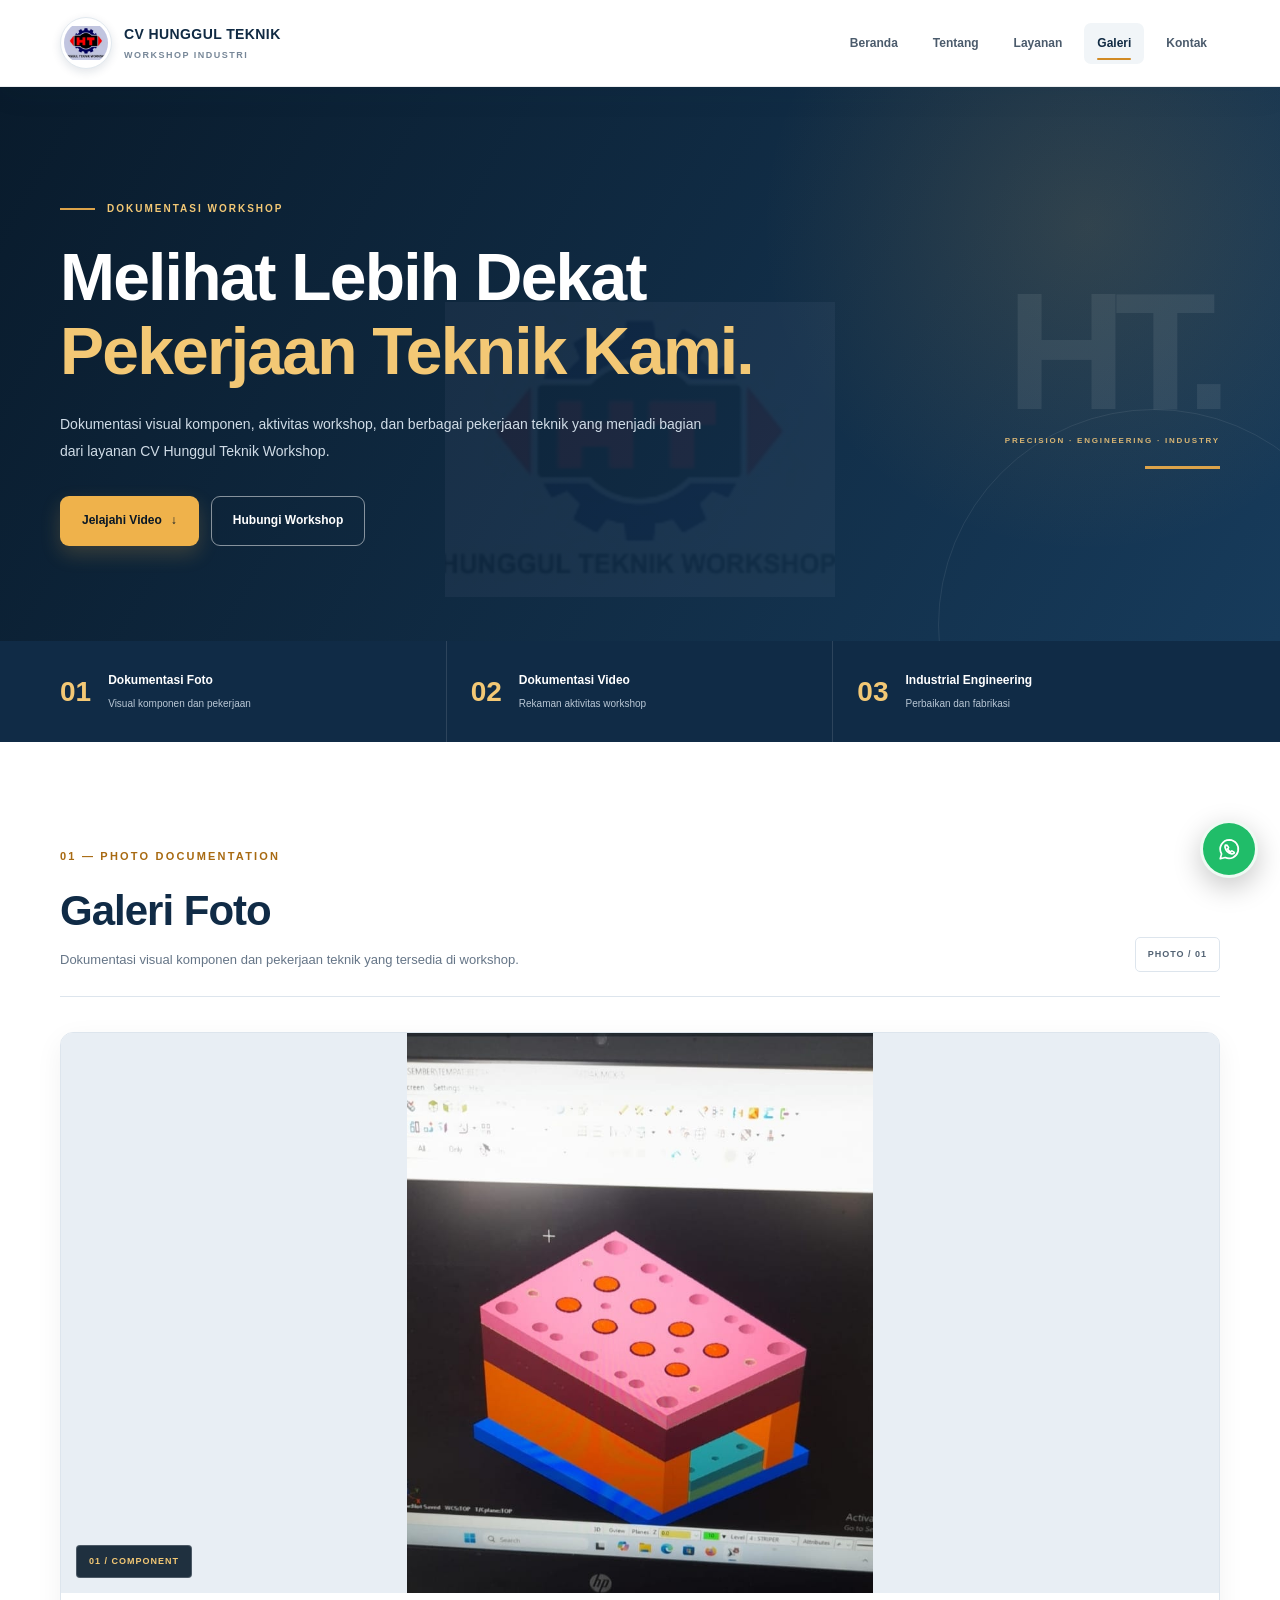
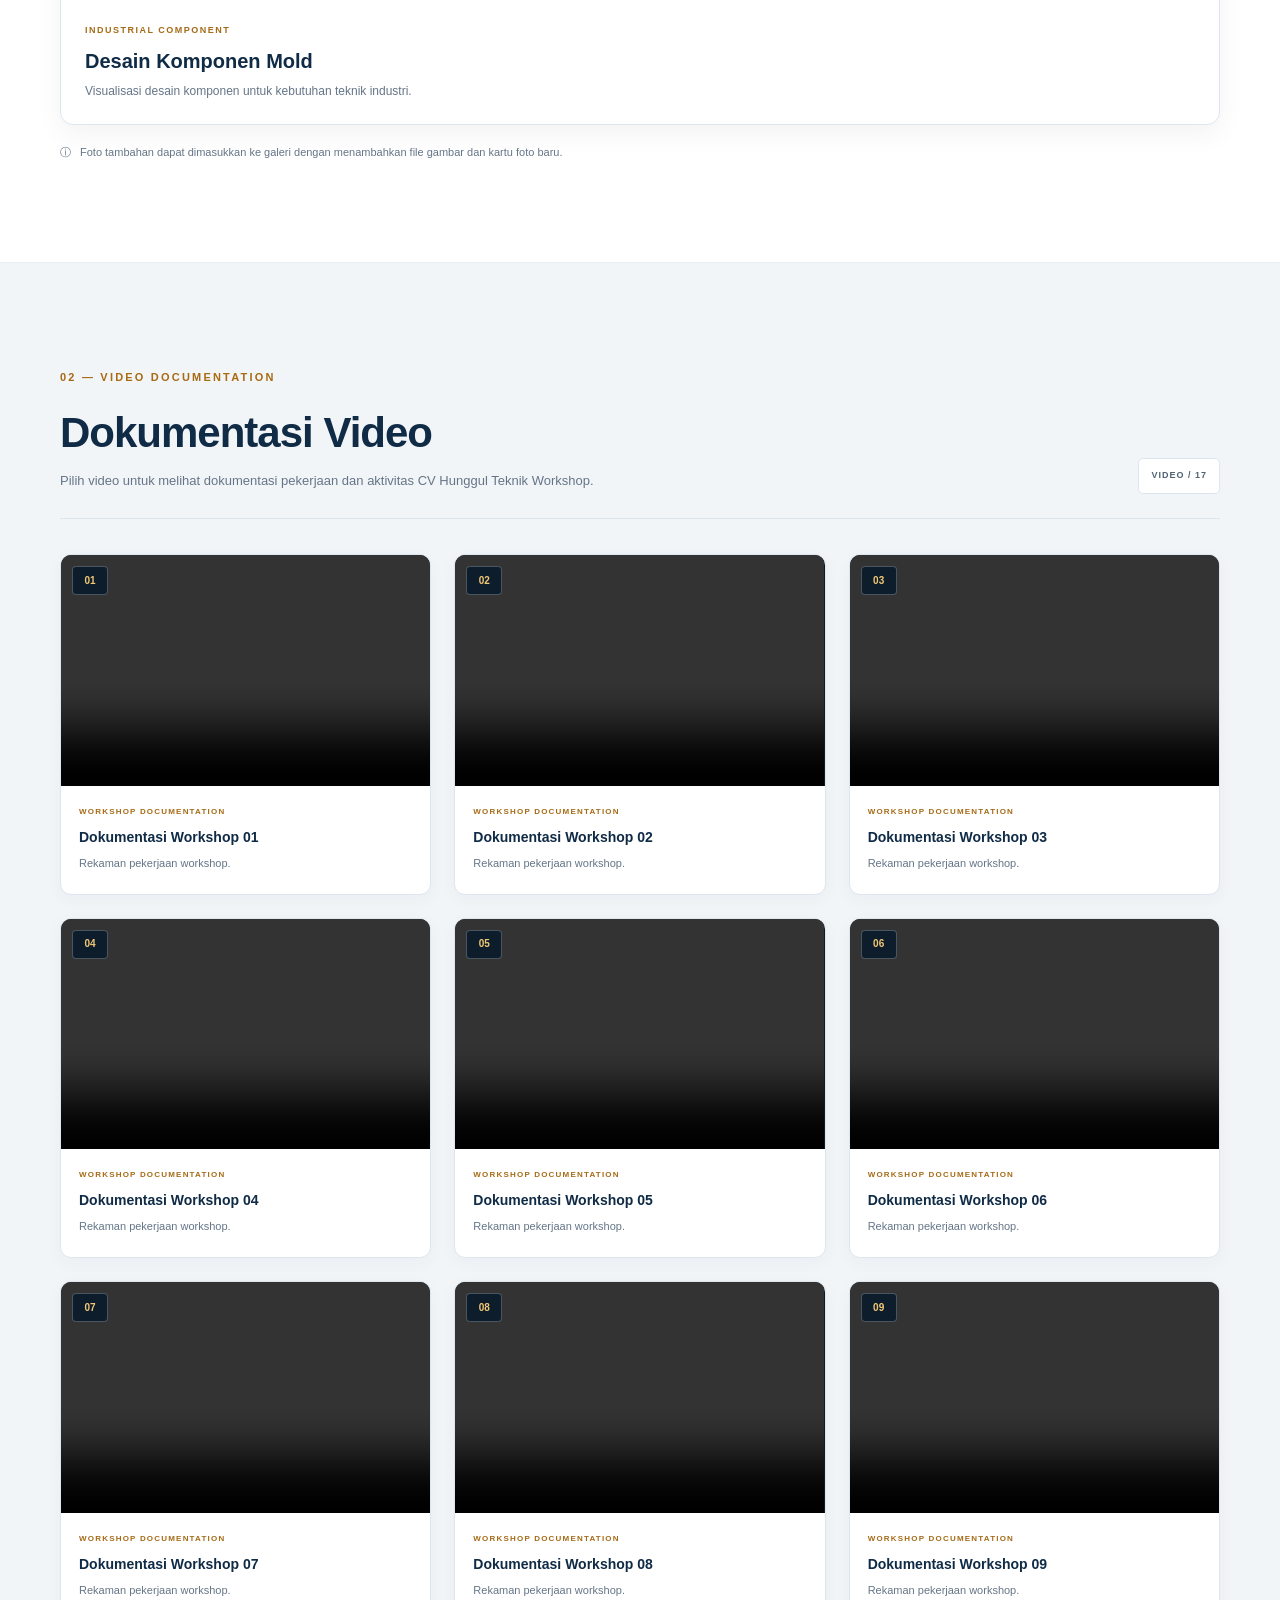
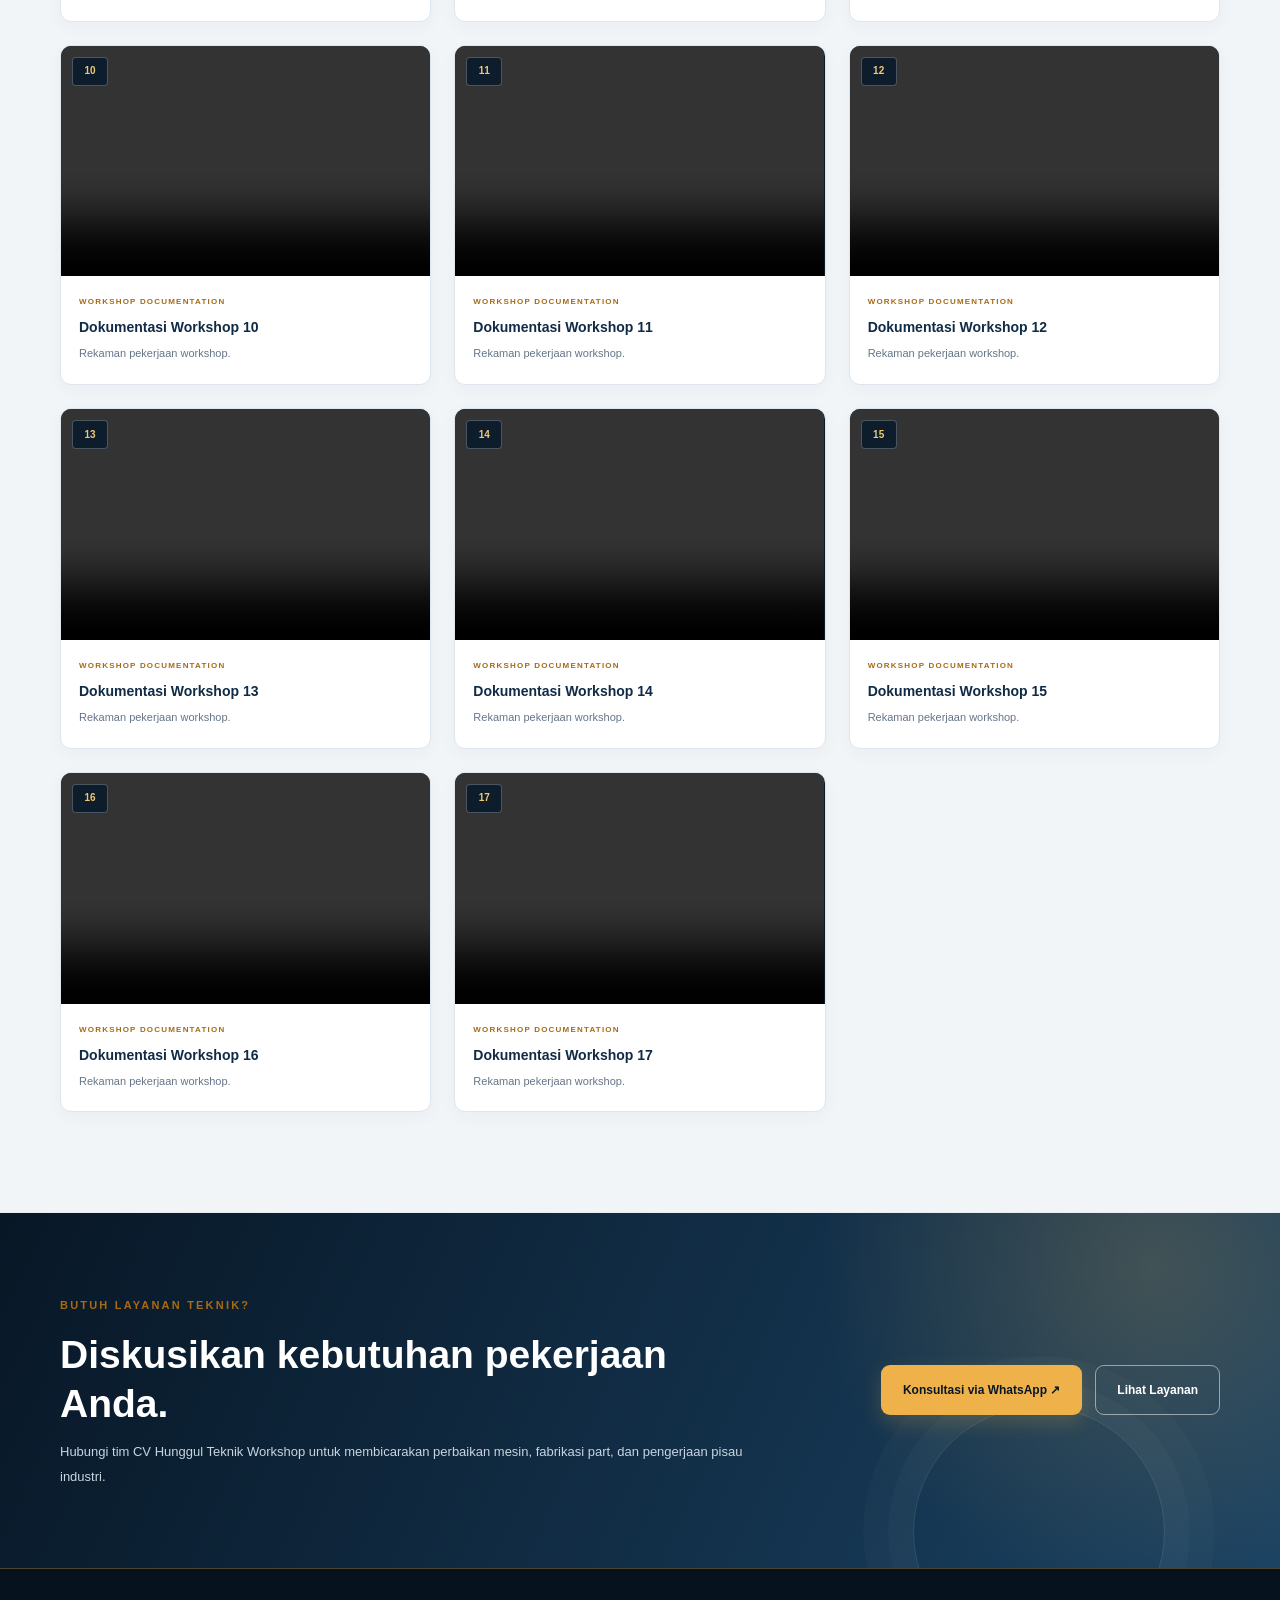
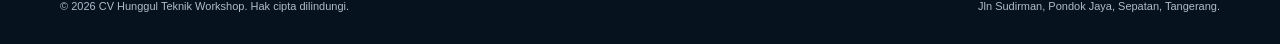
==== galeri.html @ 2465138e "first commit" ====
<!DOCTYPE html>
<html lang="id">
<head>
  <meta charset="UTF-8">
  <meta name="viewport" content="width=device-width, initial-scale=1.0">

  <meta
    name="description"
    content="Galeri foto dan video CV Hunggul Teknik Workshop. Lihat dokumentasi komponen mold, perbaikan mesin injection molding, fabrikasi, dan pekerjaan teknik industri."
  >

  <meta name="theme-color" content="#091B2C">

  <title>Galeri Pekerjaan | CV Hunggul Teknik Workshop</title>

  <link rel="stylesheet" href="style.css">
  <script src="script.js" defer></script>
</head>

<body>

  <!-- ================= HEADER ================= -->
  <header class="site-header">
    <div class="container header-inner">

      <a href="index.html" class="brand" aria-label="CV Hunggul Teknik Workshop - Beranda">
        <img class="brand-mark" src="images/logo-hunggul.png" alt="Logo CV Hunggul Teknik Workshop">

        <span>
          <strong>CV HUNGGUL TEKNIK</strong>
          <small>WORKSHOP INDUSTRI</small>
        </span>
      </a>

      <button
        class="nav-toggle"
        type="button"
        aria-label="Buka menu navigasi"
        aria-expanded="false"
        aria-controls="main-navigation"
      >
        <span class="nav-toggle-lines" aria-hidden="true"><span></span><span></span><span></span></span>
      </button>

      <nav class="nav-menu" id="main-navigation" aria-label="Navigasi utama">
        <a href="index.html">Beranda</a>
        <a href="tentang.html">Tentang</a>
        <a href="layanan.html">Layanan</a>
        <a class="active" href="galeri.html" aria-current="page">Galeri</a>
        <a href="kontak.html">Kontak</a>
      </nav>

    </div>
  </header>


  <main>

    <!-- ================= HERO GALERI ================= -->
    <section class="gallery-hero">
      <div class="container gallery-hero-inner">

        <div class="gallery-hero-content">

          <span class="gallery-eyebrow">
            <span class="gallery-eyebrow-line"></span>
            DOKUMENTASI WORKSHOP
          </span>

          <h1>
            Melihat Lebih Dekat
            <span>Pekerjaan Teknik Kami.</span>
          </h1>

          <p>
            Dokumentasi visual komponen, aktivitas workshop, dan berbagai
            pekerjaan teknik yang menjadi bagian dari layanan
            CV Hunggul Teknik Workshop.
          </p>

          <div class="gallery-hero-actions">
            <a class="btn btn-primary" href="#video">
              Jelajahi Video <span aria-hidden="true">↓</span>
            </a>

            <a class="btn btn-outline" href="kontak.html">
              Hubungi Workshop
            </a>
          </div>

        </div>

        <div class="gallery-hero-side" aria-hidden="true">
          <span class="gallery-side-number">HT.</span>
          <span class="gallery-side-caption">PRECISION · ENGINEERING · INDUSTRY</span>
          <span class="gallery-side-line"></span>
        </div>

      </div>
    </section>


    <!-- ================= INFORMASI GALERI ================= -->
    <section class="gallery-overview">
      <div class="container gallery-overview-inner">

        <div class="gallery-overview-item">
          <span class="gallery-overview-number">01</span>
          <div>
            <strong>Dokumentasi Foto</strong>
            <span>Visual komponen dan pekerjaan</span>
          </div>
        </div>

        <div class="gallery-overview-item">
          <span class="gallery-overview-number">02</span>
          <div>
            <strong>Dokumentasi Video</strong>
            <span>Rekaman aktivitas workshop</span>
          </div>
        </div>

        <div class="gallery-overview-item">
          <span class="gallery-overview-number">03</span>
          <div>
            <strong>Industrial Engineering</strong>
            <span>Perbaikan dan fabrikasi</span>
          </div>
        </div>

      </div>
    </section>


    <!-- ================= GALERI FOTO ================= -->
    <section class="section gallery-section" id="foto">
      <div class="container">

        <div class="gallery-section-heading">

          <div>
            <span class="eyebrow">01 — PHOTO DOCUMENTATION</span>
            <h2>Galeri Foto</h2>
            <p>
              Dokumentasi visual komponen dan pekerjaan teknik
              yang tersedia di workshop.
            </p>
          </div>

          <span class="gallery-section-index">PHOTO / 01</span>

        </div>

        <div class="gallery-photo-grid">

          <figure class="gallery-photo-card gallery-photo-featured">

            <div class="gallery-photo-image">
              <img
                src="images/galeri-01.jpg"
                alt="Visualisasi desain komponen mold industri"
                loading="lazy"
              >

              <span class="gallery-photo-tag">01 / COMPONENT</span>
            </div>

            <figcaption>
              <div>
                <span class="gallery-card-category">INDUSTRIAL COMPONENT</span>
                <h3>Desain Komponen Mold</h3>
                <p>Visualisasi desain komponen untuk kebutuhan teknik industri.</p>
              </div>
            </figcaption>

          </figure>

        </div>

        <p class="gallery-note">
          <span aria-hidden="true">ⓘ</span>
          Foto tambahan dapat dimasukkan ke galeri dengan menambahkan
          file gambar dan kartu foto baru.
        </p>

      </div>
    </section>


    <!-- ================= GALERI VIDEO ================= -->
    <section class="section section-muted gallery-video-section" id="video">
      <div class="container">

        <div class="gallery-section-heading">

          <div>
            <span class="eyebrow">02 — VIDEO DOCUMENTATION</span>
            <h2>Dokumentasi Video</h2>
            <p>
              Pilih video untuk melihat dokumentasi pekerjaan dan
              aktivitas CV Hunggul Teknik Workshop.
            </p>
          </div>

          <span class="gallery-section-index">VIDEO / 17</span>

        </div>


        <!-- VIDEO GRID -->
        <div class="gallery-video-grid">

          <!-- VIDEO 01 -->
          <article class="gallery-video-card">
            <div class="gallery-video-media">
              <video controls preload="metadata" playsinline>
                <source src="videos/video-01.mp4" type="video/mp4">
                Browser kamu tidak mendukung pemutaran video.
              </video>
              <span class="gallery-video-number">01</span>
            </div>
            <div class="gallery-video-info">
              <span class="gallery-video-category">WORKSHOP DOCUMENTATION</span>
              <h3>Dokumentasi Workshop 01</h3>
              <p>Rekaman pekerjaan workshop.</p>
            </div>
          </article>


          <!-- VIDEO 02 -->
          <article class="gallery-video-card">
            <div class="gallery-video-media">
              <video controls preload="metadata" playsinline>
                <source src="videos/WhatsApp Video 2026-11-02 at 13.14.14 (2).mp4" type="video/mp4">
                Browser kamu tidak mendukung pemutaran video.
              </video>
              <span class="gallery-video-number">02</span>
            </div>
            <div class="gallery-video-info">
              <span class="gallery-video-category">WORKSHOP DOCUMENTATION</span>
              <h3>Dokumentasi Workshop 02</h3>
              <p>Rekaman pekerjaan workshop.</p>
            </div>
          </article>


          <!-- VIDEO 03 -->
          <article class="gallery-video-card">
            <div class="gallery-video-media">
              <video controls preload="metadata" playsinline>
                <source src="videos/WhatsApp Video 2026-11-02 at 13.14.14.mp4" type="video/mp4">
                Browser kamu tidak mendukung pemutaran video.
              </video>
              <span class="gallery-video-number">03</span>
            </div>
            <div class="gallery-video-info">
              <span class="gallery-video-category">WORKSHOP DOCUMENTATION</span>
              <h3>Dokumentasi Workshop 03</h3>
              <p>Rekaman pekerjaan workshop.</p>
            </div>
          </article>


          <!-- VIDEO 04 -->
          <article class="gallery-video-card">
            <div class="gallery-video-media">
              <video controls preload="metadata" playsinline>
                <source src="videos/WhatsApp Video 2026-11-02 at 13.14.15 (1).mp4" type="video/mp4">
                Browser kamu tidak mendukung pemutaran video.
              </video>
              <span class="gallery-video-number">04</span>
            </div>
            <div class="gallery-video-info">
              <span class="gallery-video-category">WORKSHOP DOCUMENTATION</span>
              <h3>Dokumentasi Workshop 04</h3>
              <p>Rekaman pekerjaan workshop.</p>
            </div>
          </article>


          <!-- VIDEO 05 -->
          <article class="gallery-video-card">
            <div class="gallery-video-media">
              <video controls preload="metadata" playsinline>
                <source src="videos/WhatsApp Video 2026-11-02 at 13.14.15.mp4" type="video/mp4">
                Browser kamu tidak mendukung pemutaran video.
              </video>
              <span class="gallery-video-number">05</span>
            </div>
            <div class="gallery-video-info">
              <span class="gallery-video-category">WORKSHOP DOCUMENTATION</span>
              <h3>Dokumentasi Workshop 05</h3>
              <p>Rekaman pekerjaan workshop.</p>
            </div>
          </article>


          <!-- VIDEO 06 -->
          <article class="gallery-video-card">
            <div class="gallery-video-media">
              <video controls preload="metadata" playsinline>
                <source src="videos/WhatsApp Video 2026-11-02 at 13.14.16 (1).mp4" type="video/mp4">
                Browser kamu tidak mendukung pemutaran video.
              </video>
              <span class="gallery-video-number">06</span>
            </div>
            <div class="gallery-video-info">
              <span class="gallery-video-category">WORKSHOP DOCUMENTATION</span>
              <h3>Dokumentasi Workshop 06</h3>
              <p>Rekaman pekerjaan workshop.</p>
            </div>
          </article>


          <!-- VIDEO 07 -->
          <article class="gallery-video-card">
            <div class="gallery-video-media">
              <video controls preload="metadata" playsinline>
                <source src="videos/WhatsApp Video 2026-11-02 at 13.14.16 (2).mp4" type="video/mp4">
                Browser kamu tidak mendukung pemutaran video.
              </video>
              <span class="gallery-video-number">07</span>
            </div>
            <div class="gallery-video-info">
              <span class="gallery-video-category">WORKSHOP DOCUMENTATION</span>
              <h3>Dokumentasi Workshop 07</h3>
              <p>Rekaman pekerjaan workshop.</p>
            </div>
          </article>


          <!-- VIDEO 08 -->
          <article class="gallery-video-card">
            <div class="gallery-video-media">
              <video controls preload="metadata" playsinline>
                <source src="videos/WhatsApp Video 2026-11-02 at 13.14.16 (3).mp4" type="video/mp4">
                Browser kamu tidak mendukung pemutaran video.
              </video>
              <span class="gallery-video-number">08</span>
            </div>
            <div class="gallery-video-info">
              <span class="gallery-video-category">WORKSHOP DOCUMENTATION</span>
              <h3>Dokumentasi Workshop 08</h3>
              <p>Rekaman pekerjaan workshop.</p>
            </div>
          </article>


          <!-- VIDEO 09 -->
          <article class="gallery-video-card">
            <div class="gallery-video-media">
              <video controls preload="metadata" playsinline>
                <source src="videos/WhatsApp Video 2026-11-02 at 13.14.16 (4).mp4" type="video/mp4">
                Browser kamu tidak mendukung pemutaran video.
              </video>
              <span class="gallery-video-number">09</span>
            </div>
            <div class="gallery-video-info">
              <span class="gallery-video-category">WORKSHOP DOCUMENTATION</span>
              <h3>Dokumentasi Workshop 09</h3>
              <p>Rekaman pekerjaan workshop.</p>
            </div>
          </article>


          <!-- VIDEO 10 -->
          <article class="gallery-video-card">
            <div class="gallery-video-media">
              <video controls preload="metadata" playsinline>
                <source src="videos/WhatsApp Video 2026-11-02 at 13.14.16.mp4" type="video/mp4">
                Browser kamu tidak mendukung pemutaran video.
              </video>
              <span class="gallery-video-number">10</span>
            </div>
            <div class="gallery-video-info">
              <span class="gallery-video-category">WORKSHOP DOCUMENTATION</span>
              <h3>Dokumentasi Workshop 10</h3>
              <p>Rekaman pekerjaan workshop.</p>
            </div>
          </article>


          <!-- VIDEO 11 -->
          <article class="gallery-video-card">
            <div class="gallery-video-media">
              <video controls preload="metadata" playsinline>
                <source src="videos/WhatsApp Video 2026-11-02 at 13.14.28 (1).mp4" type="video/mp4">
                Browser kamu tidak mendukung pemutaran video.
              </video>
              <span class="gallery-video-number">11</span>
            </div>
            <div class="gallery-video-info">
              <span class="gallery-video-category">WORKSHOP DOCUMENTATION</span>
              <h3>Dokumentasi Workshop 11</h3>
              <p>Rekaman pekerjaan workshop.</p>
            </div>
          </article>


          <!-- VIDEO 12 -->
          <article class="gallery-video-card">
            <div class="gallery-video-media">
              <video controls preload="metadata" playsinline>
                <source src="videos/WhatsApp Video 2026-11-02 at 13.14.28 (2).mp4" type="video/mp4">
                Browser kamu tidak mendukung pemutaran video.
              </video>
              <span class="gallery-video-number">12</span>
            </div>
            <div class="gallery-video-info">
              <span class="gallery-video-category">WORKSHOP DOCUMENTATION</span>
              <h3>Dokumentasi Workshop 12</h3>
              <p>Rekaman pekerjaan workshop.</p>
            </div>
          </article>


          <!-- VIDEO 13 -->
          <article class="gallery-video-card">
            <div class="gallery-video-media">
              <video controls preload="metadata" playsinline>
                <source src="videos/WhatsApp Video 2026-11-02 at 13.14.28 (3).mp4" type="video/mp4">
                Browser kamu tidak mendukung pemutaran video.
              </video>
              <span class="gallery-video-number">13</span>
            </div>
            <div class="gallery-video-info">
              <span class="gallery-video-category">WORKSHOP DOCUMENTATION</span>
              <h3>Dokumentasi Workshop 13</h3>
              <p>Rekaman pekerjaan workshop.</p>
            </div>
          </article>


          <!-- VIDEO 14 -->
          <article class="gallery-video-card">
            <div class="gallery-video-media">
              <video controls preload="metadata" playsinline>
                <source src="videos/WhatsApp Video 2026-11-02 at 13.14.28 (4).mp4" type="video/mp4">
                Browser kamu tidak mendukung pemutaran video.
              </video>
              <span class="gallery-video-number">14</span>
            </div>
            <div class="gallery-video-info">
              <span class="gallery-video-category">WORKSHOP DOCUMENTATION</span>
              <h3>Dokumentasi Workshop 14</h3>
              <p>Rekaman pekerjaan workshop.</p>
            </div>
          </article>


          <!-- VIDEO 15 -->
          <article class="gallery-video-card">
            <div class="gallery-video-media">
              <video controls preload="metadata" playsinline>
                <source src="videos/WhatsApp Video 2026-11-02 at 13.14.28 (5).mp4" type="video/mp4">
                Browser kamu tidak mendukung pemutaran video.
              </video>
              <span class="gallery-video-number">15</span>
            </div>
            <div class="gallery-video-info">
              <span class="gallery-video-category">WORKSHOP DOCUMENTATION</span>
              <h3>Dokumentasi Workshop 15</h3>
              <p>Rekaman pekerjaan workshop.</p>
            </div>
          </article>


          <!-- VIDEO 16 -->
          <article class="gallery-video-card">
            <div class="gallery-video-media">
              <video controls preload="metadata" playsinline>
                <source src="videos/WhatsApp Video 2026-11-02 at 13.14.28.mp4" type="video/mp4">
                Browser kamu tidak mendukung pemutaran video.
              </video>
              <span class="gallery-video-number">16</span>
            </div>
            <div class="gallery-video-info">
              <span class="gallery-video-category">WORKSHOP DOCUMENTATION</span>
              <h3>Dokumentasi Workshop 16</h3>
              <p>Rekaman pekerjaan workshop.</p>
            </div>
          </article>


          <!-- VIDEO 17 -->
          <article class="gallery-video-card">
            <div class="gallery-video-media">
              <video controls preload="metadata" playsinline>
                <source src="videos/WhatsApp Video 2026-11-02 at 13.14.29.mp4" type="video/mp4">
                Browser kamu tidak mendukung pemutaran video.
              </video>
              <span class="gallery-video-number">17</span>
            </div>
            <div class="gallery-video-info">
              <span class="gallery-video-category">WORKSHOP DOCUMENTATION</span>
              <h3>Dokumentasi Workshop 17</h3>
              <p>Rekaman pekerjaan workshop.</p>
            </div>
          </article>

        </div>

      </div>
    </section>


    <!-- ================= CTA GALERI ================= -->
    <section class="cta-section">
      <div class="container cta-inner">

        <div>
          <span class="eyebrow">BUTUH LAYANAN TEKNIK?</span>

          <h2>Diskusikan kebutuhan pekerjaan Anda.</h2>

          <p>
            Hubungi tim CV Hunggul Teknik Workshop untuk membicarakan
            perbaikan mesin, fabrikasi part, dan pengerjaan pisau industri.
          </p>
        </div>

        <div class="hero-actions">
          <a
            class="btn btn-primary"
            href="https://wa.me/628170802988?text=Halo%20Pak%20Pur%2C%20saya%20melihat%20galeri%20CV%20Hunggul%20Teknik%20Workshop%20dan%20ingin%20bertanya%20tentang%20layanan."
            target="_blank"
            rel="noopener noreferrer"
          >
            Konsultasi via WhatsApp ↗
          </a>

          <a class="btn btn-outline" href="layanan.html">
            Lihat Layanan
          </a>
        </div>

      </div>
    </section>

  </main>


  <!-- ================= FOOTER ================= -->
  <footer class="site-footer">
    <div class="container footer-bottom">

      <p>
        © <span class="current-year"></span>
        CV Hunggul Teknik Workshop. Hak cipta dilindungi.
      </p>

      <p>
        Jln Sudirman, Pondok Jaya, Sepatan, Tangerang.
      </p>

    </div>
  </footer>


  <!-- ================= WHATSAPP FLOAT ================= -->
  <a
    class="whatsapp-float"
    href="https://wa.me/628170802988"
    target="_blank"
    rel="noopener noreferrer"
    aria-label="Hubungi CV Hunggul Teknik Workshop melalui WhatsApp"
  >
    <svg viewBox="0 0 32 32" aria-hidden="true" focusable="false">
      <path
        d="M16 4.5a11 11 0 0 0-9.4 16.7L5 27l5.9-1.5A11 11 0 1 0 16 4.5Z"
      ></path>
      <path
        d="M12 11.5c.4-.8 1.1-.7 1.5-.1l1.2 1.8c.3.4.2.9-.2 1.3l-.8.8c.8 1.6 2 2.8 3.6 3.6l.8-.8c.4-.4.9-.5 1.3-.2l1.8 1.2c.6.4.7 1.1-.1 1.5-.8.5-1.7.7-2.6.5-3.8-.8-7-4-7.8-7.8-.2-.9 0-1.8.5-2.6Z"
      ></path>
    </svg>
  </a>

</body>
</html>
---- style.css ----
/* =========================================
   CV HUNGGUL TEKNIK WORKSHOP
   Premium Industrial Design
========================================= */

:root {
  --navy: #102a43;
  --navy-dark: #081726;
  --navy-light: #1a4263;
  --gold: #efb24b;
  --white: #ffffff;
  --light: #f3f6f8;
  --text: #566779;
  --border: #e1e8ee;
  --green: #20bd69;
  --container: 1160px;
}

* {
  box-sizing: border-box;
  margin: 0;
  padding: 0;
}

html {
  scroll-behavior: smooth;
  scroll-padding-top: 90px;
}

body {
  font-family: "Segoe UI", Arial, sans-serif;
  color: #172535;
  background: #f8fafc;
  font-size: 15px;
  line-height: 1.75;
  overflow-x: hidden;
}

img,
video {
  display: block;
  max-width: 100%;
}

a {
  color: inherit;
  text-decoration: none;
}

button {
  font: inherit;
}

.container {
  width: min(var(--container), calc(100% - 48px));
  margin-inline: auto;
}

.section {
  padding: 90px 0;
}

.section-muted {
  background: var(--light);
}

.eyebrow {
  display: inline-block;
  margin-bottom: 16px;
  color: #a86a12;
  font-size: 11px;
  font-weight: 800;
  letter-spacing: 2.2px;
  line-height: 1.6;
  text-transform: uppercase;
}

h1,
h2,
h3 {
  line-height: 1.25;
}

p {
  overflow-wrap: anywhere;
}

/* HEADER */

.site-header {
  position: sticky;
  top: 0;
  z-index: 1000;
  background: rgba(255, 255, 255, 0.97);
  border-bottom: 1px solid var(--border);
  box-shadow: 0 4px 20px rgba(16, 43, 70, 0.04);
  backdrop-filter: blur(12px);
}

.header-inner {
  min-height: 82px;
  display: flex;
  align-items: center;
  justify-content: space-between;
  gap: 25px;
}

.brand {
  display: flex;
  align-items: center;
  flex-shrink: 0;
  gap: 12px;
}

.brand img {
  width: 52px;
  height: 52px;
  object-fit: contain;
}

.brand span {
  display: flex;
  flex-direction: column;
  line-height: 1.4;
}

.brand strong {
  color: var(--navy);
  font-size: 13px;
  font-weight: 900;
  letter-spacing: 0.4px;
}

.brand small {
  margin-top: 4px;
  color: #7c8997;
  font-size: 9px;
  font-weight: 700;
  letter-spacing: 1.5px;
}

.nav-menu {
  display: flex;
  align-items: center;
  gap: 28px;
}

.nav-menu a {
  position: relative;
  padding: 10px 0;
  color: #4b5b6c;
  font-size: 12px;
  font-weight: 700;
  transition: color 0.25s ease;
}

.nav-menu a::after {
  position: absolute;
  right: 0;
  bottom: 2px;
  left: 0;
  height: 2px;
  background: var(--gold);
  content: "";
  transform: scaleX(0);
  transform-origin: left;
  transition: transform 0.25s ease;
}

.nav-menu a:hover,
.nav-menu a.active {
  color: var(--navy);
}

.nav-menu a:hover::after,
.nav-menu a.active::after {
  transform: scaleX(1);
}

.nav-toggle {
  display: none;
  width: 43px;
  height: 43px;
  border: 2px solid var(--navy);
  border-radius: 10px;
  color: var(--navy-dark);
  background: var(--gold);
  box-shadow: 0 3px 10px rgba(8, 23, 38, .2);
  cursor: pointer;
  transition: background .2s ease, box-shadow .2s ease, transform .2s ease;
}

.nav-toggle-lines {
  display: flex;
  width: 22px;
  margin: auto;
  flex-direction: column;
  gap: 5px;
}

.nav-toggle-lines span {
  display: block;
  width: 100%;
  height: 3px;
  border-radius: 3px;
  background: currentColor;
  transition: transform .2s ease, opacity .2s ease;
}

.nav-toggle[aria-expanded="true"] .nav-toggle-lines span:first-child {
  transform: translateY(8px) rotate(45deg);
}

.nav-toggle[aria-expanded="true"] .nav-toggle-lines span:nth-child(2) {
  opacity: 0;
}

.nav-toggle[aria-expanded="true"] .nav-toggle-lines span:last-child {
  transform: translateY(-8px) rotate(-45deg);
}

.nav-toggle:hover,
.nav-toggle:focus-visible {
  background: #f7c66f;
  box-shadow: 0 5px 14px rgba(8, 23, 38, .27);
}

.nav-toggle:active {
  transform: scale(.96);
}

/* BUTTONS */

.btn {
  display: inline-flex;
  justify-content: center;
  align-items: center;
  gap: 9px;
  min-height: 49px;
  padding: 12px 21px;
  border: 1px solid transparent;
  border-radius: 7px;
  font-size: 12px;
  font-weight: 800;
  text-align: center;
  cursor: pointer;
  transition: 0.25s ease;
}

.btn:hover {
  transform: translateY(-3px);
}

.btn-primary {
  color: var(--navy-dark);
  background: var(--gold);
}

.btn-primary:hover {
  background: #f4b653;
  box-shadow: 0 8px 25px rgba(233, 162, 59, 0.2);
}

.btn-outline {
  color: var(--white);
  border-color: rgba(255, 255, 255, 0.5);
  background: transparent;
}

.btn-outline:hover {
  color: var(--navy);
  background: var(--white);
}

.btn-dark {
  color: var(--white);
  background: var(--navy);
}

.btn-dark:hover {
  background: var(--navy-light);
}

/* BERANDA / HERO */

.hero {
  position: relative;
  display: flex;
  align-items: center;
  min-height: 650px;
  padding: 100px 0;
  color: var(--white);
  background-color: var(--navy-dark);
  background-image:
    linear-gradient(90deg,
      rgba(5, 19, 33, 0.96),
      rgba(8, 29, 49, 0.82) 60%,
      rgba(8, 29, 49, 0.45)),
    url("images/workshop.jpg");
  background-position: center;
  background-size: cover;
}

.hero-content {
  max-width: 800px;
}

.hero .eyebrow,
.page-hero .eyebrow {
  color: #f5bf70;
}

.hero h1 {
  max-width: 790px;
  font-size: clamp(40px, 6vw, 70px);
  font-weight: 900;
  letter-spacing: -2px;
  line-height: 1.1;
}

.hero h1 span,
.page-hero h1 span {
  color: var(--gold);
}

.hero p {
  max-width: 650px;
  margin-top: 24px;
  color: #d4dfe9;
  font-size: 15px;
  line-height: 1.95;
}

.hero-actions {
  display: flex;
  flex-wrap: wrap;
  gap: 13px;
  margin-top: 30px;
}

.hero-points {
  display: flex;
  flex-wrap: wrap;
  gap: 20px;
  margin-top: 33px;
  color: #d8e1ea;
  font-size: 11px;
}

.hero-points span::first-letter {
  color: var(--gold);
}

/* STATS STRIP */

.trust-strip {
  color: var(--white);
  background: var(--navy);
}

.stats-grid {
  display: grid;
  grid-template-columns: repeat(4, 1fr);
}

.stats-grid > div {
  padding: 28px 18px;
  border-right: 1px solid rgba(255, 255, 255, 0.12);
  text-align: center;
}

.stats-grid > div:last-child {
  border-right: 0;
}

.stats-grid strong,
.stats-grid span {
  display: block;
}

.stats-grid strong {
  color: var(--gold);
  font-size: 20px;
  font-weight: 900;
}

.stats-grid span {
  margin-top: 5px;
  color: #c6d3df;
  font-size: 11px;
}

/* SECTION HEADINGS */

.section-heading {
  max-width: 720px;
  margin: 0 auto 45px;
  text-align: center;
}

.section-heading h2,
.about-preview h2,
.contact-title {
  color: var(--navy);
  font-size: clamp(29px, 4vw, 42px);
  font-weight: 900;
  letter-spacing: -0.8px;
}

.section-heading p {
  margin-top: 14px;
  color: var(--text);
  font-size: 14px;
  line-height: 1.9;
}

/* ABOUT */

.about-preview {
  display: grid;
  grid-template-columns: 1fr 1fr;
  align-items: center;
  gap: 65px;
}

.image-frame {
  position: relative;
  overflow: hidden;
  border-radius: 18px;
  background: var(--light);
  box-shadow: 0 20px 45px rgba(16, 43, 70, 0.12);
}

.image-frame img {
  width: 100%;
  aspect-ratio: 5 / 4;
  object-fit: cover;
  transition: transform 0.5s ease;
}

.image-frame:hover img {
  transform: scale(1.035);
}

.about-preview h2 {
  margin-bottom: 20px;
}

.about-preview p {
  margin-bottom: 17px;
  color: var(--text);
  font-size: 14px;
  line-height: 1.95;
}

.about-preview .btn {
  margin-top: 8px;
}

.text-link {
  display: inline-block;
  margin-top: 17px;
  color: var(--navy);
  font-size: 12px;
  font-weight: 800;
}

.text-link:hover {
  color: #a86a12;
}

/* SERVICES & GENERAL CARDS */

.card-grid {
  display: grid;
  grid-template-columns: repeat(3, minmax(0, 1fr));
  gap: 22px;
}

.service-card {
  min-width: 0;
  padding: 30px 26px;
  border: 1px solid var(--border);
  border-radius: 13px;
  background: var(--white);
  box-shadow: 0 5px 20px rgba(16, 43, 70, 0.035);
  transition: transform 0.25s ease, box-shadow 0.25s ease, border-color 0.25s ease;
}

.service-card:hover {
  transform: translateY(-6px);
  border-color: var(--gold);
  box-shadow: 0 15px 35px rgba(16, 43, 70, 0.09);
}

.card-number {
  display: block;
  margin-bottom: 20px;
  color: #a86a12;
  font-size: 10px;
  font-weight: 900;
  letter-spacing: 1.6px;
}

.service-card h3 {
  margin-bottom: 13px;
  color: var(--navy);
  font-size: 18px;
  font-weight: 800;
}

.service-card p {
  color: var(--text);
  font-size: 13px;
  line-height: 1.9;
}

.center-action {
  margin-top: 35px;
  text-align: center;
}

/* PAGE HERO */

.page-hero {
  padding: 100px 0;
  color: var(--white);
  background:
    linear-gradient(110deg, rgba(7, 23, 37, 0.98), rgba(16, 43, 70, 0.91)),
    url("images/workshop.jpg") center / cover;
}

.page-hero h1 {
  max-width: 800px;
  font-size: clamp(38px, 5vw, 58px);
  font-weight: 900;
  letter-spacing: -1.5px;
}

.page-hero p {
  max-width: 680px;
  margin-top: 18px;
  color: #d0dce7;
  font-size: 14px;
  line-height: 1.9;
}

/* FEATURE LIST */

.feature-list {
  display: grid;
  grid-template-columns: repeat(2, minmax(0, 1fr));
  gap: 14px;
  max-width: 850px;
  margin: 0 auto;
}

.feature-list li {
  position: relative;
  padding: 17px 18px 17px 45px;
  border: 1px solid var(--border);
  border-radius: 8px;
  background: var(--white);
  color: var(--text);
  font-size: 13px;
}

.feature-list li::before {
  position: absolute;
  top: 15px;
  left: 17px;
  color: #a86a12;
  font-weight: 900;
  content: "✓";
}

/* GALLERY */

.photo-grid {
  display: grid;
  grid-template-columns: repeat(3, minmax(0, 1fr));
  gap: 22px;
}

.photo-card {
  overflow: hidden;
  border: 1px solid var(--border);
  border-radius: 12px;
  background: var(--white);
  box-shadow: 0 5px 20px rgba(16, 43, 70, 0.05);
}

.photo-card img {
  width: 100%;
  aspect-ratio: 4 / 3;
  object-fit: cover;
  transition: transform 0.4s ease;
}

.photo-card:hover img {
  transform: scale(1.04);
}

.photo-card figcaption {
  padding: 17px;
  color: var(--navy);
  font-size: 13px;
  font-weight: 800;
}

.video-grid {
  display: grid;
  grid-template-columns: repeat(3, minmax(0, 1fr));
  gap: 22px;
}

.video-card {
  min-width: 0;
  overflow: hidden;
  border: 1px solid var(--border);
  border-radius: 12px;
  background: var(--white);
  box-shadow: 0 5px 20px rgba(16, 43, 70, 0.05);
}

.video-card video {
  width: 100%;
  aspect-ratio: 16 / 10;
  background: #071725;
  object-fit: contain;
}

.video-caption {
  padding: 16px;
}

.video-caption span {
  display: block;
  margin-bottom: 7px;
  color: #a86a12;
  font-size: 10px;
  font-weight: 900;
  letter-spacing: 1.5px;
}

.video-caption h3 {
  color: var(--navy);
  font-size: 13px;
}

/* CONTACT */

.contact-layout {
  display: grid;
  grid-template-columns: 1fr 1fr;
  align-items: start;
  gap: 45px;
}

.contact-title {
  margin-bottom: 25px;
  font-size: clamp(27px, 3.5vw, 37px);
}

.contact-card {
  display: flex;
  align-items: flex-start;
  gap: 15px;
  margin-bottom: 15px;
  padding: 21px;
  border: 1px solid var(--border);
  border-radius: 10px;
  background: var(--white);
}

.contact-icon {
  display: flex;
  flex-shrink: 0;
  justify-content: center;
  align-items: center;
  width: 43px;
  height: 43px;
  border-radius: 9px;
  color: var(--navy);
  background: #edf2f7;
  font-size: 21px;
}

.contact-card h3 {
  margin-bottom: 5px;
  color: var(--navy);
  font-size: 14px;
}

.contact-card p {
  color: var(--text);
  font-size: 12px;
  line-height: 1.9;
}

.contact-card .text-link {
  margin-top: 7px;
}

.map-panel {
  overflow: hidden;
  border: 1px solid var(--border);
  border-radius: 13px;
  background: var(--white);
  box-shadow: 0 12px 35px rgba(16, 43, 70, 0.07);
}

.map-panel iframe {
  display: block;
  width: 100%;
  height: 390px;
  border: 0;
}

.map-caption {
  padding: 23px;
}

.map-caption h3 {
  color: var(--navy);
  font-size: 18px;
}

.map-caption p {
  margin: 8px 0 15px;
  color: var(--text);
  font-size: 13px;
}

/* CTA */

.cta-section {
  padding: 70px 0;
  color: var(--white);
  background: linear-gradient(115deg, var(--navy-dark), var(--navy-light));
}

.cta-inner {
  display: flex;
  align-items: center;
  justify-content: space-between;
  gap: 30px;
}

.cta-inner > div:first-child {
  max-width: 700px;
}

.cta-inner h2 {
  color: var(--white);
  font-size: clamp(27px, 4vw, 39px);
  font-weight: 900;
}

.cta-inner p {
  margin-top: 12px;
  color: #c8d5e1;
  font-size: 13px;
  line-height: 1.9;
}

.cta-inner .hero-actions {
  flex-shrink: 0;
  margin-top: 0;
}

/* FOOTER */

.site-footer {
  padding: 25px 0;
  color: #aebdca;
  background: #071522;
}

.footer-bottom {
  display: flex;
  align-items: center;
  justify-content: space-between;
  gap: 20px;
}

.footer-bottom p {
  font-size: 11px;
}

/* FLOATING WHATSAPP */

.whatsapp-float {
  position: fixed;
  right: 22px;
  bottom: 22px;
  z-index: 900;
  display: flex;
  align-items: center;
  justify-content: center;
  width: 57px;
  height: 57px;
  border: 3px solid var(--white);
  border-radius: 50%;
  color: var(--white);
  background: var(--green);
  box-shadow: 0 7px 24px rgba(0, 0, 0, 0.18);
  font-size: 27px;
  transition: transform 0.25s ease;
}

.whatsapp-float:hover {
  transform: translateY(-4px);
}

/* RESPONSIVE TABLET */

@media (max-width: 1000px) {
  .nav-menu {
    gap: 17px;
  }

  .about-preview {
    gap: 35px;
  }

  .card-grid {
    grid-template-columns: repeat(2, minmax(0, 1fr));
  }

  .video-grid {
    grid-template-columns: repeat(2, minmax(0, 1fr));
  }

  .contact-layout {
    gap: 25px;
  }
}

/* RESPONSIVE MOBILE */

@media (max-width: 760px) {
  html {
    scroll-padding-top: 75px;
  }

  .container {
    width: calc(100% - 34px);
  }

  .section {
    padding: 65px 0;
  }

  .header-inner {
    min-height: 72px;
    gap: 10px;
  }

  .brand {
    min-width: 0;
    gap: 9px;
  }

  .brand img {
    width: 42px;
    height: 42px;
  }

  .brand strong {
    font-size: 11px;
  }

  .brand small {
    font-size: 8px;
  }

  .nav-toggle {
    display: block;
    flex-shrink: 0;
  }

  .nav-menu {
    position: absolute;
    top: 100%;
    right: 0;
    left: 0;
    display: none;
    flex-direction: column;
    align-items: stretch;
    gap: 0;
    max-height: calc(100dvh - 72px);
    padding: 10px 22px 20px;
    overflow-y: auto;
    border-top: 1px solid var(--border);
    background: var(--white);
    box-shadow: 0 15px 25px rgba(16, 43, 70, 0.12);
  }

  .nav-menu.active {
    display: flex;
  }

  .nav-menu a {
    padding: 13px 5px;
    border-bottom: 1px solid #edf0f4;
    font-size: 13px;
  }

  .nav-menu a::after {
    display: none;
  }

  .hero {
    min-height: 590px;
    padding: 75px 0;
    background-position: 60% center;
  }

  .hero h1 {
    font-size: clamp(36px, 9vw, 51px);
    letter-spacing: -1.4px;
  }

  .hero p {
    font-size: 13px;
  }

  .hero-actions {
    align-items: stretch;
  }

  .hero-actions .btn {
    flex: 1 1 180px;
  }

  .hero-points {
    gap: 10px 17px;
    font-size: 10px;
  }

  .stats-grid {
    grid-template-columns: repeat(2, minmax(0, 1fr));
  }

  .stats-grid > div {
    padding: 21px 10px;
    border-bottom: 1px solid rgba(255, 255, 255, 0.12);
  }

  .stats-grid > div:nth-child(2) {
    border-right: 0;
  }

  .stats-grid > div:nth-last-child(-n + 2) {
    border-bottom: 0;
  }

  .stats-grid strong {
    font-size: 18px;
  }

  .about-preview,
  .contact-layout {
    grid-template-columns: 1fr;
    gap: 32px;
  }

  .about-preview h2,
  .section-heading h2 {
    font-size: 31px;
  }

  .page-hero {
    padding: 75px 0;
  }

  .page-hero h1 {
    font-size: clamp(35px, 8vw, 47px);
  }

  .card-grid,
  .photo-grid,
  .video-grid {
    grid-template-columns: repeat(2, minmax(0, 1fr));
    gap: 14px;
  }

  .service-card {
    padding: 23px 17px;
  }

  .service-card h3 {
    font-size: 15px;
  }

  .service-card p {
    font-size: 12px;
  }

  .feature-list {
    grid-template-columns: 1fr;
  }

  .contact-title {
    font-size: 30px;
  }

  .map-panel iframe {
    height: 320px;
  }

  .cta-inner {
    flex-direction: column;
    align-items: flex-start;
  }

  .cta-inner .hero-actions {
    width: 100%;
    flex-wrap: wrap;
  }

  .footer-bottom {
    flex-direction: column;
    align-items: flex-start;
    gap: 7px;
  }
}

/* RESPONSIVE SMALL PHONE */

@media (max-width: 420px) {
  .container {
    width: calc(100% - 28px);
  }

  .hero {
    min-height: 550px;
  }

  .hero h1 {
    font-size: 35px;
  }

  .hero-actions {
    flex-direction: column;
  }

  .hero-actions .btn {
    width: 100%;
  }

  .card-grid,
  .photo-grid,
  .video-grid {
    grid-template-columns: 1fr;
  }

  .service-card {
    padding: 24px;
  }

  .cta-inner .hero-actions {
    flex-direction: column;
  }

  .cta-inner .hero-actions .btn {
    width: 100%;
  }

  .whatsapp-float {
    right: 15px;
    bottom: 15px;
    width: 51px;
    height: 51px;
  }
}

/* AKSESIBILITAS */

@media (prefers-reduced-motion: reduce) {
  *,
  *::before,
  *::after {
    scroll-behavior: auto !important;
    animation-duration: 0.01ms !important;
    transition-duration: 0.01ms !important;
  }
}

/* SHARED VISUAL REFRESH */

.section {
  padding-block: 100px;
}

.section-muted {
  border-block: 1px solid #e8edf1;
}

.site-header {
  background: rgba(255, 255, 255, .95);
  border-bottom-color: rgba(16, 42, 67, .08);
  box-shadow: 0 8px 30px rgba(16, 43, 70, .06);
}

.header-inner {
  min-height: 86px;
}

.brand {
  transition: transform .2s ease;
}

.brand:hover {
  transform: translateY(-1px);
}

.brand-mark {
  display: grid;
  place-items: center;
  width: 48px;
  height: 48px;
  flex: 0 0 48px;
  border: 1px solid rgba(239, 178, 75, .55);
  border-radius: 14px 5px;
  color: var(--gold);
  background: linear-gradient(145deg, var(--navy-light), var(--navy-dark));
  box-shadow: 0 6px 16px rgba(8, 23, 38, .17);
  font-size: 15px;
  font-weight: 900;
  letter-spacing: -.5px;
}

.brand strong {
  font-size: 14px;
}

.brand small {
  color: #778798;
}

.nav-menu {
  gap: 9px;
}

.nav-menu a {
  padding: 10px 13px;
  border-radius: 7px;
}

.nav-menu a:hover,
.nav-menu a.active {
  color: var(--navy);
  background: #f1f5f8;
}

.nav-menu a::after {
  right: 13px;
  bottom: 4px;
  left: 13px;
  border-radius: 2px;
  background: #d18a24;
}

.nav-toggle {
  color: var(--navy-dark);
}

.btn {
  min-height: 50px;
  border-radius: 9px;
  transition: transform .25s ease, box-shadow .25s ease, background .25s ease;
}

.btn-primary {
  box-shadow: 0 8px 20px rgba(239, 178, 75, .2);
}

.hero {
  min-height: 660px;
  background-image:
    linear-gradient(90deg, rgba(5, 19, 33, .97) 0%, rgba(8, 29, 49, .89) 48%, rgba(8, 29, 49, .48) 100%),
    url("");
  background-position: center, 65% center;
}

.hero::after,
.page-hero::after {
  position: absolute;
  inset: 0;
  pointer-events: none;
  content: "";
  background:
    linear-gradient(135deg, transparent 0 74%, rgba(239, 178, 75, .13) 74.1%, transparent 74.4%),
    linear-gradient(135deg, transparent 0 81%, rgba(255, 255, 255, .07) 81.1%, transparent 81.3%);
}

.hero-content {
  position: relative;
  z-index: 1;
}

.hero .eyebrow,
.page-hero .eyebrow {
  padding: 7px 12px;
  border: 1px solid rgba(255, 209, 138, .28);
  border-radius: 999px;
  color: #ffd18a;
  background: rgba(255, 255, 255, .07);
}

.hero h1 {
  letter-spacing: -2.2px;
}

.hero p {
  color: #d6e0e9;
  font-size: 16px;
}

.hero-points {
  gap: 12px;
  color: #eef4f8;
}

.hero-points span {
  padding: 8px 11px;
  border: 1px solid rgba(255, 255, 255, .14);
  border-radius: 999px;
  background: rgba(255, 255, 255, .07);
}

.trust-strip {
  background: linear-gradient(110deg, #0b1d30, #163958);
}

.stats-grid > div {
  padding-block: 30px;
  text-align: left;
}

.stats-grid strong {
  font-size: 19px;
}

.section-heading {
  margin-bottom: 48px;
}

.section-heading h2,
.about-preview h2,
.contact-title {
  letter-spacing: -1px;
  line-height: 1.12;
}

.about-preview {
  gap: 72px;
}

.image-frame {
  border: 1px solid rgba(16, 43, 70, .1);
  border-radius: 20px;
  box-shadow: 0 22px 50px rgba(16, 43, 70, .14);
}

.service-card {
  padding: 31px 27px;
  border-radius: 15px;
  box-shadow: 0 8px 24px rgba(16, 43, 70, .045);
}

.service-card:hover {
  transform: translateY(-7px);
  box-shadow: 0 18px 38px rgba(16, 43, 70, .11);
}

.card-number {
  padding-bottom: 12px;
  border-bottom: 1px solid #edf0f3;
  color: #94600f;
}

.page-hero {
  position: relative;
  isolation: isolate;
  overflow: hidden;
  padding-block: 104px;
  background:
    linear-gradient(100deg, rgba(5, 19, 33, .97), rgba(16, 43, 70, .88)),
    url("images/WhatsApp Image 2026-11-02 at 13.14.15.jpeg") center 48% / cover;
}

.page-hero .container {
  position: relative;
  z-index: 1;
}

.page-hero p {
  color: #d5e0e9;
}

.feature-list li {
  border-radius: 11px;
  box-shadow: 0 5px 18px rgba(16, 43, 70, .035);
}

.photo-grid {
  justify-content: center;
}

.photo-card {
  border-radius: 15px;
  box-shadow: 0 10px 28px rgba(16, 43, 70, .08);
}

.photo-card:only-child {
  width: min(100%, 620px);
}

.video-card {
  border-radius: 14px;
  box-shadow: 0 8px 24px rgba(16, 43, 70, .06);
  transition: transform .25s ease, box-shadow .25s ease;
}

.video-card:hover {
  transform: translateY(-4px);
  box-shadow: 0 15px 32px rgba(16, 43, 70, .12);
}

.contact-card {
  border-radius: 13px;
  box-shadow: 0 5px 18px rgba(16, 43, 70, .035);
  transition: transform .2s ease, border-color .2s ease, box-shadow .2s ease;
}

.contact-card:hover {
  transform: translateY(-2px);
  border-color: rgba(239, 178, 75, .7);
  box-shadow: 0 10px 25px rgba(16, 43, 70, .08);
}

.contact-icon {
  border-radius: 12px;
  color: #8d5d11;
  background: #fff4df;
}

.map-panel {
  border-radius: 16px;
}

.cta-section {
  position: relative;
  overflow: hidden;
  padding-block: 78px;
  background:
    radial-gradient(circle at 90% 15%, rgba(239, 178, 75, .2), transparent 28%),
    linear-gradient(115deg, var(--navy-dark), var(--navy-light));
}

.cta-section::after {
  position: absolute;
  right: 9%;
  bottom: -90px;
  width: 250px;
  height: 250px;
  border: 1px solid rgba(255, 255, 255, .12);
  border-radius: 50%;
  box-shadow: 0 0 0 25px rgba(255, 255, 255, .025), 0 0 0 50px rgba(255, 255, 255, .02);
  content: "";
  pointer-events: none;
}

.cta-inner {
  position: relative;
  z-index: 1;
}

.site-footer {
  padding-block: 28px;
  border-top: 1px solid rgba(239, 178, 75, .3);
  background: #06121e;
}

.whatsapp-float {
  width: 58px;
  height: 58px;
  border: 3px solid rgba(255, 255, 255, .92);
  box-shadow: 0 9px 28px rgba(0, 0, 0, .22);
}

.whatsapp-float svg {
  width: 27px;
  height: 27px;
  fill: none;
  stroke: currentColor;
  stroke-linecap: round;
  stroke-linejoin: round;
  stroke-width: 2;
}

@media (max-width: 760px) {
  .section {
    padding-block: 72px;
  }

  .header-inner {
    min-height: 72px;
  }

  .brand-mark {
    width: 42px;
    height: 42px;
    flex-basis: 42px;
  }

  .nav-menu {
    gap: 0;
    background: #fff;
  }

  .nav-menu a {
    padding: 14px 7px;
  }

  .nav-menu a:hover,
  .nav-menu a.active {
    background: #f3f6f8;
  }

  .hero {
    min-height: 590px;
    background-position: center, 62% center;
  }

  .hero h1 {
    letter-spacing: -1.4px;
  }

  .hero-points {
    gap: 8px;
  }

  .hero-points span {
    padding: 6px 9px;
  }

  .stats-grid > div {
    text-align: center;
  }

  .about-preview {
    gap: 34px;
  }

  .page-hero {
    padding-block: 76px;
  }

  .cta-section {
    padding-block: 62px;
  }

  .cta-section::after {
    right: -120px;
  }
}

@media (max-width: 420px) {
  .hero {
    min-height: 550px;
  }

  .hero h1 {
    letter-spacing: -1px;
  }
}

/* ===== BRAND MARK ===== */
.brand-mark {
  display: flex;
  align-items: center;
  justify-content: center;
  flex-shrink: 0;
  width: 48px;
  height: 48px;
  border: 2px solid var(--gold);
  border-radius: 9px;
  color: var(--gold-light);
  background: var(--navy);
  font-size: 18px;
  font-weight: 900;
  letter-spacing: -1px;
}

/* ===== IMAGE CAPTION ===== */
.image-frame {
  position: relative;
}

.image-caption {
  position: absolute;
  right: 15px;
  bottom: 15px;
  left: 15px;
  padding: 17px 19px;
  border: 1px solid rgba(255,255,255,.25);
  border-radius: 9px;
  color: white;
  background: rgba(9,27,44,.88);
  backdrop-filter: blur(8px);
}

.image-caption-label {
  display: block;
  margin-bottom: 4px;
  color: var(--gold-light);
  font-size: 9px;
  font-weight: 800;
  letter-spacing: 1.5px;
}

.image-caption strong {
  font-size: 14px;
}

/* ===== ABOUT HIGHLIGHTS ===== */
.about-highlights {
  display: grid;
  gap: 17px;
  margin: 25px 0;
}

.about-highlights > div {
  display: flex;
  align-items: flex-start;
  gap: 13px;
}

.highlight-icon {
  display: flex;
  align-items: center;
  justify-content: center;
  flex-shrink: 0;
  width: 39px;
  height: 39px;
  border-radius: 8px;
  color: #8D5C16;
  background: #FBF1DF;
  font-size: 11px;
  font-weight: 900;
}

.about-highlights strong {
  display: block;
  color: var(--navy);
  font-size: 13px;
}

.about-highlights p {
  margin: 4px 0 0;
  font-size: 12px;
}

/* ===== SERVICE ICON ===== */
.service-icon {
  display: flex;
  align-items: center;
  justify-content: center;
  width: 49px;
  height: 49px;
  margin-bottom: 20px;
  border: 1px solid #F0D8AD;
  border-radius: 10px;
  color: var(--navy);
  background: #FBF3E5;
  font-size: 25px;
}

/* ===== WORK PROCESS ===== */
.process-grid {
  display: grid;
  grid-template-columns: repeat(4, minmax(0, 1fr));
  gap: 20px;
}

.process-card {
  position: relative;
  padding: 25px 20px;
  border: 1px solid var(--border);
  border-radius: 12px;
  background: var(--white);
  transition: transform .25s ease, box-shadow .25s ease;
}

.process-card:hover {
  transform: translateY(-4px);
  box-shadow: var(--shadow);
}

.process-number {
  display: inline-flex;
  align-items: center;
  justify-content: center;
  width: 37px;
  height: 37px;
  margin-bottom: 20px;
  border-radius: 8px;
  color: var(--navy);
  background: var(--gold);
  font-size: 12px;
  font-weight: 900;
}

.process-card h3 {
  margin-bottom: 10px;
  color: var(--navy);
  font-size: 15px;
}

.process-card p {
  color: var(--muted);
  font-size: 12px;
  line-height: 1.85;
}

/* ===== RESPONSIVE TAMBAHAN ===== */
@media (max-width: 1000px) {
  .process-grid {
    grid-template-columns: repeat(2, minmax(0, 1fr));
  }
}

@media (max-width: 760px) {
  .brand-mark {
    width: 42px;
    height: 42px;
    font-size: 16px;
  }

  .image-caption {
    right: 10px;
    bottom: 10px;
    left: 10px;
    padding: 13px;
  }

  .image-caption strong {
    font-size: 12px;
  }

  .process-grid {
    gap: 13px;
  }

  .process-card {
    padding: 20px 15px;
  }
}

@media (max-width: 420px) {
  .process-grid {
    grid-template-columns: 1fr;
  } 
}

/* =========================================
   GALERI PREMIUM - CV HUNGGUL TEKNIK
========================================= */

.gallery-hero {
  position: relative;
  overflow: hidden;
  padding: 105px 0 95px;
  color: #fff;
  background:
    radial-gradient(
      circle at 85% 25%,
      rgba(220, 163, 74, .15),
      transparent 28%
    ),
    linear-gradient(120deg, #091B2C, #173B5B);
}

.gallery-hero::after {
  position: absolute;
  right: -90px;
  bottom: -200px;
  width: 430px;
  height: 430px;
  border: 1px solid rgba(255,255,255,.08);
  border-radius: 50%;
  content: "";
  pointer-events: none;
}

.gallery-hero-inner {
  position: relative;
  z-index: 1;
  display: flex;
  align-items: center;
  justify-content: space-between;
  gap: 35px;
}

.gallery-hero-content {
  max-width: 790px;
}

.gallery-eyebrow {
  display: inline-flex;
  align-items: center;
  gap: 12px;
  margin-bottom: 22px;
  color: #F3C875;
  font-size: 10px;
  font-weight: 800;
  letter-spacing: 2px;
}

.gallery-eyebrow-line {
  width: 35px;
  height: 2px;
  background: #DCA34A;
}

.gallery-hero h1 {
  max-width: 760px;
  color: #fff;
  font-size: clamp(39px, 5.5vw, 66px);
  font-weight: 900;
  letter-spacing: -1.8px;
  line-height: 1.13;
}

.gallery-hero h1 span {
  display: block;
  color: #F3C875;
}

.gallery-hero-content > p {
  max-width: 650px;
  margin-top: 22px;
  color: #D0DCE7;
  font-size: 14px;
  line-height: 1.95;
}

.gallery-hero-actions {
  display: flex;
  flex-wrap: wrap;
  gap: 12px;
  margin-top: 30px;
}

.gallery-hero-side {
  display: flex;
  flex-direction: column;
  align-items: flex-end;
  flex-shrink: 0;
}

.gallery-side-number {
  color: rgba(255,255,255,.08);
  font-size: clamp(85px, 13vw, 170px);
  font-weight: 900;
  letter-spacing: -12px;
  line-height: 1;
}

.gallery-side-caption {
  color: #D8B574;
  font-size: 8px;
  font-weight: 800;
  letter-spacing: 1.8px;
  text-align: right;
}

.gallery-side-line {
  width: 75px;
  height: 3px;
  margin-top: 18px;
  background: #DCA34A;
}

/* OVERVIEW */

.gallery-overview {
  background: #102B46;
  color: #fff;
}

.gallery-overview-inner {
  display: grid;
  grid-template-columns: repeat(3, minmax(0, 1fr));
}

.gallery-overview-item {
  display: flex;
  align-items: center;
  gap: 17px;
  padding: 26px 24px;
  border-right: 1px solid rgba(255,255,255,.12);
}

.gallery-overview-item:first-child {
  padding-left: 0;
}

.gallery-overview-item:last-child {
  border-right: 0;
}

.gallery-overview-number {
  color: #F3C875;
  font-size: 28px;
  font-weight: 900;
}

.gallery-overview-item strong,
.gallery-overview-item div > span {
  display: block;
}

.gallery-overview-item strong {
  font-size: 12px;
}

.gallery-overview-item div > span {
  margin-top: 4px;
  color: #B9C7D5;
  font-size: 10px;
}

/* SECTION HEADING */

.gallery-section {
  background: #fff;
}

.gallery-video-section {
  background: #F2F5F8;
}

.gallery-section-heading {
  display: flex;
  align-items: flex-end;
  justify-content: space-between;
  gap: 25px;
  margin-bottom: 35px;
  padding-bottom: 24px;
  border-bottom: 1px solid #DDE5ED;
}

.gallery-section-heading h2 {
  margin-top: 4px;
  color: #102B46;
  font-size: clamp(30px, 4vw, 42px);
  font-weight: 900;
  letter-spacing: -1px;
}

.gallery-section-heading p {
  max-width: 620px;
  margin-top: 10px;
  color: #657587;
  font-size: 13px;
  line-height: 1.9;
}

.gallery-section-index {
  flex-shrink: 0;
  padding: 9px 12px;
  border: 1px solid #DDE5ED;
  border-radius: 5px;
  color: #526273;
  background: #fff;
  font-size: 9px;
  font-weight: 800;
  letter-spacing: 1px;
}

/* FOTO */

.gallery-photo-grid {
  display: grid;
  grid-template-columns: minmax(0, 1fr);
}

.gallery-photo-card {
  overflow: hidden;
  border: 1px solid #DDE5ED;
  border-radius: 13px;
  background: #fff;
  box-shadow: 0 8px 28px rgba(9,27,44,.055);
}

.gallery-photo-image {
  position: relative;
  overflow: hidden;
  background: #E8EEF4;
}

.gallery-photo-image img {
  display: block;
  width: 100%;
  max-height: 560px;
  aspect-ratio: 16 / 8;
  object-fit: contain;
  background: #E8EEF4;
  transition: transform .4s ease;
}

.gallery-photo-card:hover .gallery-photo-image img {
  transform: scale(1.025);
}

.gallery-photo-tag {
  position: absolute;
  bottom: 15px;
  left: 15px;
  padding: 8px 12px;
  border: 1px solid rgba(255,255,255,.2);
  border-radius: 4px;
  color: #F3C875;
  background: rgba(9,27,44,.9);
  font-size: 9px;
  font-weight: 800;
  letter-spacing: 1px;
}

.gallery-photo-card figcaption {
  padding: 22px 24px;
}

.gallery-card-category {
  color: #A66B17;
  font-size: 9px;
  font-weight: 800;
  letter-spacing: 1.5px;
}

.gallery-photo-card h3 {
  margin-top: 7px;
  color: #102B46;
  font-size: 20px;
  font-weight: 800;
}

.gallery-photo-card figcaption p {
  margin-top: 7px;
  color: #657587;
  font-size: 12px;
}

.gallery-note {
  display: flex;
  align-items: flex-start;
  gap: 9px;
  margin-top: 18px;
  color: #657587;
  font-size: 11px;
  line-height: 1.8;
}

/* GRID VIDEO */

.gallery-video-grid {
  display: grid;
  grid-template-columns: repeat(3, minmax(0, 1fr));
  gap: 23px;
}

.gallery-video-card {
  min-width: 0;
  overflow: hidden;
  border: 1px solid #DDE5ED;
  border-radius: 11px;
  background: #fff;
  box-shadow: 0 5px 18px rgba(9,27,44,.035);
  transition:
    transform .25s ease,
    box-shadow .25s ease,
    border-color .25s ease;
}

.gallery-video-card:hover {
  transform: translateY(-4px);
  border-color: #D8B574;
  box-shadow: 0 14px 30px rgba(9,27,44,.09);
}

.gallery-video-media {
  position: relative;
  overflow: hidden;
  background: #091B2C;
}

.gallery-video-media video {
  display: block;
  width: 100%;
  aspect-ratio: 16 / 10;
  object-fit: contain;
  background: #091B2C;
}

.gallery-video-number {
  position: absolute;
  top: 11px;
  left: 11px;
  display: flex;
  align-items: center;
  justify-content: center;
  min-width: 36px;
  height: 29px;
  padding: 0 8px;
  border: 1px solid rgba(255,255,255,.25);
  border-radius: 4px;
  color: #F3C875;
  background: rgba(9,27,44,.9);
  font-size: 10px;
  font-weight: 900;
  pointer-events: none;
}

.gallery-video-info {
  padding: 19px 18px 21px;
}

.gallery-video-category {
  display: block;
  margin-bottom: 8px;
  color: #A66B17;
  font-size: 8px;
  font-weight: 900;
  letter-spacing: 1.2px;
}

.gallery-video-info h3 {
  color: #102B46;
  font-size: 14px;
  font-weight: 800;
  line-height: 1.5;
}

.gallery-video-info p {
  margin-top: 6px;
  color: #657587;
  font-size: 11px;
  line-height: 1.7;
}

/* RESPONSIVE */

@media (max-width: 1000px) {
  .gallery-video-grid {
    grid-template-columns: repeat(2, minmax(0, 1fr));
    gap: 18px;
  }

  .gallery-hero-side {
    opacity: .75;
  }
}

@media (max-width: 760px) {
  .gallery-hero {
    padding: 75px 0;
  }

  .gallery-hero-inner {
    gap: 10px;
  }

  .gallery-hero-content {
    max-width: 100%;
  }

  .gallery-hero h1 {
    font-size: clamp(36px, 8vw, 48px);
    letter-spacing: -1px;
  }

  .gallery-hero-content > p {
    font-size: 13px;
  }

  .gallery-hero-side {
    display: none;
  }

  .gallery-overview-inner {
    grid-template-columns: 1fr;
  }

  .gallery-overview-item,
  .gallery-overview-item:first-child {
    padding: 17px 0;
    border-right: 0;
    border-bottom: 1px solid rgba(255,255,255,.12);
  }

  .gallery-overview-item:last-child {
    border-bottom: 0;
  }

  .gallery-overview-number {
    min-width: 40px;
    font-size: 24px;
  }

  .gallery-section-heading {
    align-items: flex-start;
    margin-bottom: 25px;
  }

  .gallery-section-heading h2 {
    font-size: 30px;
  }

  .gallery-section-index {
    margin-top: 8px;
  }

  .gallery-photo-image img {
    aspect-ratio: 4 / 3;
  }

  .gallery-video-grid {
    gap: 14px;
  }

  .gallery-video-info {
    padding: 14px 12px 16px;
  }

  .gallery-video-info h3 {
    font-size: 12px;
  }

  .gallery-video-category {
    font-size: 7px;
    letter-spacing: .7px;
  }
}

@media (max-width: 480px) {
  .gallery-hero-actions {
    flex-direction: column;
    align-items: stretch;
  }

  .gallery-hero-actions .btn {
    width: 100%;
  }

  .gallery-section-heading {
    flex-direction: column;
    gap: 10px;
  }

  .gallery-section-index {
    margin-top: 0;
  }

  .gallery-video-grid {
    grid-template-columns: 1fr;
  }

  .gallery-video-info {
    padding: 17px;
  }

  .gallery-video-info h3 {
    font-size: 14px;
  }

  .gallery-photo-card figcaption {
    padding: 18px;
  }

  .gallery-photo-card h3 {
    font-size: 17px;
  }
}

/* ==========================================
   PERBAIKAN LAYOUT LAYANAN & KONTAK
   CV HUNGGUL TEKNIK WORKSHOP
========================================== */

/* Mencegah ukuran elemen dan teks saling bertabrakan */
.service-page-hero,
.contact-hero,
.contact-main-section,
.contact-location-section,
.contact-cta-section {
  position: relative;
  isolation: isolate;
}

.service-page-hero *,
.contact-hero *,
.contact-main-section *,
.contact-location-section *,
.contact-cta-section * {
  box-sizing: border-box;
}

.contact-hero,
.contact-hero-inner,
.contact-hero-content,
.contact-hero-card,
.contact-information-grid,
.contact-info-card,
.contact-location-layout,
.contact-map-wrapper,
.contact-hours-card,
.contact-cta-inner {
  min-width: 0;
}

.contact-hero h1,
.contact-hero h2,
.contact-hero p,
.contact-main-section h2,
.contact-info-card h3,
.contact-info-card p,
.contact-cta-section h2,
.contact-cta-section p {
  overflow-wrap: anywhere;
}

/* ---------- HEADER LOGO HT ---------- */

.brand-mark {
  display: inline-flex;
  flex: 0 0 42px;
  align-items: center;
  justify-content: center;
  width: 42px;
  height: 42px;
  border: 2px solid #DCA34A;
  border-radius: 9px;
  color: #F3C875;
  background: #102B46;
  font-size: 15px;
  font-weight: 900;
  line-height: 1;
}

/* ---------- HALAMAN LAYANAN ---------- */

.service-page-hero {
  padding: 85px 0;
  color: #fff;
  background:
    linear-gradient(110deg, #091B2C, #102B46);
}

.service-page-hero .container {
  width: min(1160px, calc(100% - 48px));
  margin-inline: auto;
}

.service-page-hero h1 {
  max-width: 760px;
  margin: 12px 0 18px;
  color: #fff;
  font-size: clamp(34px, 5vw, 58px);
  font-weight: 900;
  line-height: 1.15;
  letter-spacing: -1px;
}

.service-page-hero h1 span {
  color: #F3C875;
}

.service-page-hero p {
  max-width: 680px;
  color: #D5DFE8;
  font-size: 15px;
  line-height: 1.9;
}

.service-page-hero-visual {
  min-width: 0;
  overflow: hidden;
  border: 1px solid rgba(243, 200, 117, .25);
  border-radius: 14px;
  background: #102B46;
}

.service-page-hero-visual img {
  display: block;
  width: 100%;
  max-height: 440px;
  aspect-ratio: 5 / 4;
  object-fit: cover;
}

.service-page-image-fallback {
  display: flex;
  min-height: 240px;
  align-items: center;
  justify-content: center;
  padding: 24px;
  color: #F3C875;
  text-align: center;
}

.service-page-hero-actions {
  display: flex;
  flex-wrap: wrap;
  align-items: center;
  gap: 12px;
  margin-top: 26px;
}

.service-page-grid {
  display: grid;
  grid-template-columns: repeat(3, minmax(0, 1fr));
  gap: 22px;
}

.service-page-grid > *,
.service-page-process-grid > * {
  min-width: 0;
}

.service-page-grid article,
.service-page-card,
.service-page-process-grid article {
  padding: 26px;
  border: 1px solid #E1E8EE;
  border-radius: 12px;
  background: #fff;
  box-shadow: 0 5px 20px rgba(9, 27, 44, .04);
}

.service-page-grid h3,
.service-page-card h3 {
  margin: 12px 0;
  color: #102B46;
  font-size: 18px;
  line-height: 1.4;
}

.service-page-grid p,
.service-page-card p,
.service-page-process-grid p {
  color: #566779;
  font-size: 13px;
  line-height: 1.85;
}

.service-page-process-grid {
  display: grid;
  grid-template-columns: repeat(3, minmax(0, 1fr));
  gap: 20px;
}

.service-page-cta {
  padding: 65px 0;
  color: #fff;
  background: linear-gradient(110deg, #091B2C, #1C4264);
}

.service-page-cta h2 {
  color: #fff;
  font-size: clamp(27px, 4vw, 40px);
  line-height: 1.25;
}

.service-page-cta p {
  margin-top: 12px;
  color: #D5DFE8;
}

/* ---------- HERO HALAMAN KONTAK ---------- */

.contact-hero {
  overflow: hidden;
  padding: 82px 0;
  color: #fff;
  background: linear-gradient(115deg, #091B2C, #102B46 75%, #1C4264);
}

.contact-hero-inner {
  display: grid;
  grid-template-columns: minmax(0, 1.3fr) minmax(280px, .7fr);
  align-items: center;
  gap: 50px;
}

.contact-hero-content {
  position: relative;
  z-index: 1;
}

.contact-eyebrow {
  display: flex;
  align-items: center;
  gap: 10px;
  margin-bottom: 18px;
  color: #F3C875;
  font-size: 10px;
  font-weight: 900;
  letter-spacing: 2px;
}

.contact-eyebrow > span,
.contact-status-dot {
  flex: 0 0 8px;
  width: 8px;
  height: 8px;
  border-radius: 50%;
  background: #DCA34A;
}

.contact-hero h1 {
  max-width: 720px;
  margin: 0;
  color: #fff;
  font-size: clamp(36px, 5vw, 58px);
  font-weight: 900;
  line-height: 1.13;
  letter-spacing: -1.2px;
}

.contact-hero h1 span {
  display: block;
  color: #F3C875;
}

.contact-hero-content > p {
  max-width: 610px;
  margin-top: 20px;
  color: #D5DFE8;
  font-size: 14px;
  line-height: 1.9;
}

.contact-hero-actions {
  display: flex;
  flex-wrap: wrap;
  align-items: center;
  gap: 20px;
  margin-top: 28px;
}

.contact-secondary-link,
.contact-cta-secondary {
  color: #fff;
  font-size: 12px;
  font-weight: 800;
}

.contact-hero-card {
  position: relative;
  z-index: 1;
  padding: 27px;
  border: 1px solid rgba(255, 255, 255, .15);
  border-radius: 13px;
  background: rgba(255, 255, 255, .07);
  box-shadow: 0 18px 45px rgba(0, 0, 0, .12);
}

.contact-hero-card-top {
  display: flex;
  align-items: center;
  justify-content: space-between;
  gap: 10px;
}

.contact-card-label {
  color: #D5DFE8;
  font-size: 9px;
  font-weight: 800;
  letter-spacing: 1.4px;
}

.contact-location-symbol {
  display: flex;
  align-items: center;
  justify-content: center;
  width: 58px;
  height: 58px;
  margin: 30px 0 22px;
  border: 1px solid rgba(243, 200, 117, .35);
  border-radius: 10px;
  color: #F3C875;
  background: rgba(243, 200, 117, .08);
}

.contact-location-symbol svg {
  width: 31px;
  height: 31px;
}

.contact-hero-card h2 {
  margin-top: 9px;
  color: #fff;
  font-size: 28px;
}

.contact-hero-card > p {
  margin-top: 8px;
  color: #D5DFE8;
  font-size: 13px;
  line-height: 1.8;
}

.contact-card-divider {
  height: 1px;
  margin: 22px 0;
  background: rgba(255, 255, 255, .15);
}

.contact-map-link,
.contact-card-link {
  display: inline-flex;
  flex-wrap: wrap;
  align-items: center;
  gap: 8px;
  margin-top: 15px;
  color: #A66B17;
  font-size: 12px;
  font-weight: 900;
}

/* ---------- INFORMASI KONTAK ---------- */

.contact-main-section {
  background: #fff;
}

.contact-section-heading {
  display: flex;
  align-items: end;
  justify-content: space-between;
  gap: 30px;
  margin-bottom: 36px;
}

.contact-section-heading > div,
.contact-section-heading > p {
  min-width: 0;
}

.contact-section-heading h2 {
  margin-top: 8px;
  color: #102B46;
  font-size: clamp(27px, 4vw, 38px);
  line-height: 1.25;
}

.contact-section-heading > p {
  max-width: 430px;
  color: #566779;
  font-size: 13px;
  line-height: 1.9;
}

.contact-information-grid {
  display: grid;
  grid-template-columns: repeat(3, minmax(0, 1fr));
  gap: 20px;
}

.contact-info-card {
  padding: 25px;
  border: 1px solid #E1E8EE;
  border-radius: 12px;
  background: #fff;
  box-shadow: 0 7px 24px rgba(9, 27, 44, .045);
  transition: transform .2s ease, box-shadow .2s ease;
}

.contact-info-card:hover {
  transform: translateY(-4px);
  box-shadow: 0 14px 30px rgba(9, 27, 44, .09);
}

.contact-info-featured {
  border-color: #DCA34A;
  background: #FBF8F1;
}

.contact-info-top {
  display: flex;
  align-items: center;
  justify-content: space-between;
  gap: 12px;
  margin-bottom: 24px;
}

.contact-info-icon {
  display: flex;
  align-items: center;
  justify-content: center;
  width: 45px;
  height: 45px;
  border-radius: 9px;
  color: #102B46;
  background: #EEF3F7;
}

.contact-info-icon svg {
  width: 23px;
  height: 23px;
}

.contact-info-number {
  color: #A66B17;
  font-size: 11px;
  font-weight: 900;
}

.contact-info-label {
  color: #A66B17;
  font-size: 9px;
  font-weight: 900;
  letter-spacing: 1.1px;
}

.contact-info-card h3 {
  margin-top: 8px;
  color: #102B46;
  font-size: 20px;
}

.contact-info-card p {
  margin-top: 8px;
  color: #566779;
  font-size: 12px;
  line-height: 1.85;
}

.contact-info-card .contact-phone-number {
  color: #102B46;
  font-size: 19px;
  font-weight: 900;
}

/* ---------- PETA & JAM OPERASIONAL ---------- */

.contact-location-layout {
  display: grid;
  grid-template-columns: minmax(0, 1.4fr) minmax(270px, .8fr);
  align-items: stretch;
  gap: 25px;
}

.contact-map-wrapper {
  position: relative;
  min-height: 400px;
  overflow: hidden;
  border: 1px solid #E1E8EE;
  border-radius: 12px;
  background: #E9EFF4;
}

.contact-map-wrapper iframe {
  display: block;
  width: 100%;
  height: 100%;
  min-height: 400px;
  border: 0;
}

.contact-map-overlay {
  position: absolute;
  right: 14px;
  bottom: 14px;
  left: 14px;
  display: flex;
  align-items: center;
  gap: 12px;
  padding: 14px;
  border: 1px solid #E1E8EE;
  border-radius: 8px;
  background: rgba(255, 255, 255, .96);
  pointer-events: none;
}

.contact-map-pin {
  color: #A66B17;
  font-size: 24px;
}

.contact-map-overlay strong {
  color: #102B46;
  font-size: 12px;
}

.contact-map-overlay p {
  color: #566779;
  font-size: 11px;
}

.contact-hours-card {
  padding: 27px;
  border: 1px solid #E1E8EE;
  border-radius: 12px;
  background: #fff;
  box-shadow: 0 7px 24px rgba(9, 27, 44, .04);
}

.contact-hours-card h3 {
  margin-top: 8px;
  color: #102B46;
  font-size: 25px;
}

.contact-hours-intro {
  margin-top: 10px;
  color: #566779;
  font-size: 12px;
  line-height: 1.8;
}

.contact-hours-list {
  margin-top: 23px;
  border-top: 1px solid #E1E8EE;
}

.contact-hours-row {
  display: flex;
  align-items: flex-start;
  justify-content: space-between;
  gap: 12px;
  padding: 14px 0;
  border-bottom: 1px solid #E1E8EE;
  color: #566779;
  font-size: 11px;
}

.contact-hours-row strong {
  color: #102B46;
  text-align: right;
}

.contact-hours-note {
  display: flex;
  align-items: flex-start;
  gap: 9px;
  margin-top: 18px;
  color: #566779;
  font-size: 11px;
  line-height: 1.8;
}

.contact-hours-note > span {
  display: inline-flex;
  flex: 0 0 18px;
  align-items: center;
  justify-content: center;
  width: 18px;
  height: 18px;
  border-radius: 50%;
  color: #102B46;
  background: #F3C875;
  font-weight: 900;
}

.contact-directions-button {
  width: 100%;
  margin-top: 22px;
}

/* ---------- CTA KONTAK ---------- */

.contact-cta-section {
  padding: 65px 0;
  overflow: hidden;
  color: #fff;
  background: #091B2C;
}

.contact-cta-inner {
  position: relative;
  display: flex;
  align-items: center;
  justify-content: space-between;
  gap: 30px;
  padding: 42px;
  overflow: hidden;
  border: 1px solid rgba(243, 200, 117, .22);
  border-radius: 14px;
  background: linear-gradient(115deg, #102B46, #1C4264);
}

.contact-cta-copy {
  position: relative;
  z-index: 1;
  max-width: 650px;
}

.contact-cta-label {
  color: #F3C875;
  font-size: 9px;
  font-weight: 900;
  letter-spacing: 1.6px;
}

.contact-cta-section h2 {
  margin-top: 10px;
  color: #fff;
  font-size: clamp(27px, 4vw, 39px);
  line-height: 1.25;
}

.contact-cta-section h2 span {
  color: #F3C875;
}

.contact-cta-section p {
  margin-top: 12px;
  color: #D5DFE8;
  font-size: 13px;
  line-height: 1.9;
}

.contact-cta-actions {
  position: relative;
  z-index: 1;
  display: flex;
  flex-shrink: 0;
  flex-direction: column;
  align-items: flex-start;
  gap: 17px;
}

.contact-cta-decoration {
  position: absolute;
  right: 20px;
  bottom: -75px;
  color: rgba(255, 255, 255, .045);
  font-size: 200px;
  font-weight: 900;
  line-height: 1;
  pointer-events: none;
}

/* ---------- RESPONSIVE ---------- */

@media (max-width: 1000px) {
  .contact-hero-inner {
    grid-template-columns: minmax(0, 1.1fr) minmax(250px, .9fr);
    gap: 28px;
  }

  .contact-information-grid {
    grid-template-columns: repeat(2, minmax(0, 1fr));
  }

  .service-page-grid,
  .service-page-process-grid {
    grid-template-columns: repeat(2, minmax(0, 1fr));
  }

  .contact-cta-inner {
    padding: 30px;
  }
}

@media (max-width: 760px) {
  .brand-mark {
    flex-basis: 38px;
    width: 38px;
    height: 38px;
    font-size: 13px;
  }

  .contact-hero,
  .service-page-hero {
    padding: 60px 0;
  }

  .contact-hero-inner {
    grid-template-columns: minmax(0, 1fr);
    gap: 32px;
  }

  .contact-hero h1 {
    font-size: clamp(34px, 8vw, 47px);
  }

  .contact-hero-card {
    padding: 22px;
  }

  .contact-section-heading {
    align-items: flex-start;
    flex-direction: column;
    gap: 12px;
  }

  .contact-information-grid,
  .contact-location-layout {
    grid-template-columns: minmax(0, 1fr);
  }

  .contact-info-card {
    padding: 22px;
  }

  .contact-map-wrapper,
  .contact-map-wrapper iframe {
    min-height: 320px;
  }

  .contact-cta-inner {
    align-items: flex-start;
    flex-direction: column;
    padding: 26px 22px;
  }

  .contact-cta-actions {
    width: 100%;
  }

  .contact-cta-actions .btn {
    width: 100%;
  }

  .service-page-grid,
  .service-page-process-grid {
    grid-template-columns: minmax(0, 1fr);
  }

  .service-page-hero-actions {
    align-items: stretch;
    flex-direction: column;
  }

  .service-page-hero-actions .btn {
    width: 100%;
  }
}

@media (max-width: 420px) {
  .contact-hero h1,
  .service-page-hero h1 {
    font-size: 33px;
    letter-spacing: -.7px;
  }

  .contact-hero-actions {
    align-items: stretch;
    flex-direction: column;
    gap: 15px;
  }

  .contact-hero-actions .btn {
    width: 100%;
  }

  .contact-hours-row {
    font-size: 10px;
  }

  .contact-cta-decoration {
    font-size: 130px;
  }
}

/* =================================================
   FIX FINAL LAYOUT LAYANAN
   CV HUNGGUL TEKNIK WORKSHOP
================================================= */

/* Dasar */
.service-page-hero *,
.service-page-intro *,
.service-page-list-section *,
.service-page-process-section *,
.service-page-cta-section * {
  box-sizing: border-box;
}

.service-page-hero,
.service-page-intro,
.service-page-list-section,
.service-page-process-section,
.service-page-cta-section {
  position: relative;
  width: 100%;
}

.service-page-hero .container,
.service-page-intro .container,
.service-page-list-section .container,
.service-page-process-section .container,
.service-page-cta-section .container {
  width: min(1160px, calc(100% - 48px));
  margin-right: auto;
  margin-left: auto;
}

/* 1. HERO */
.service-page-hero {
  isolation: isolate;
  overflow: hidden;
  padding: 76px 0 82px;
  color: #fff;
  background: linear-gradient(120deg, #091B2C 0%, #102B46 65%, #1C4264 100%);
}

.service-page-hero-inner {
  position: relative;
  z-index: 1;
  display: grid;
  grid-template-columns: minmax(0, 1.05fr) minmax(0, .95fr);
  align-items: center;
  gap: 55px;
}

.service-page-hero-content {
  min-width: 0;
}

.service-page-eyebrow {
  display: flex;
  align-items: center;
  gap: 10px;
  margin-bottom: 22px;
  color: #F3C875;
  font-size: 10px;
  font-weight: 800;
  letter-spacing: 1.8px;
  line-height: 1.7;
}

.service-page-eyebrow > span {
  flex: 0 0 26px;
  width: 26px;
  height: 2px;
  background: #DCA34A;
}

.service-page-hero h1 {
  max-width: 650px;
  margin: 0;
  color: #fff;
  font-size: clamp(36px, 4.3vw, 57px);
  font-weight: 900;
  line-height: 1.12;
  letter-spacing: -1.4px;
}

.service-page-hero h1 span {
  display: block;
  margin-top: 5px;
  color: #F3C875;
}

.service-page-hero-content > p {
  max-width: 550px;
  margin-top: 21px;
  color: #D5DFE8;
  font-size: 14px;
  line-height: 1.9;
}

.service-page-hero-actions {
  display: flex;
  flex-wrap: wrap;
  align-items: center;
  gap: 20px;
  margin-top: 27px;
}

.service-page-hero-actions .btn {
  display: inline-flex;
  align-items: center;
  justify-content: center;
  gap: 10px;
}

.service-page-text-link,
.service-page-inline-link,
.service-page-card-link,
.service-page-cta-link {
  display: inline-flex;
  align-items: center;
  gap: 8px;
  color: #F3C875;
  font-size: 12px;
  font-weight: 800;
  line-height: 1.7;
  text-decoration: none;
}

.service-page-text-link {
  color: #fff;
}

.service-page-text-link:hover,
.service-page-inline-link:hover,
.service-page-card-link:hover,
.service-page-cta-link:hover {
  text-decoration: underline;
}

.service-page-hero-note {
  display: flex;
  flex-wrap: wrap;
  align-items: center;
  gap: 12px;
  margin-top: 32px;
  color: #D5DFE8;
  font-size: 11px;
  line-height: 1.8;
}

.service-page-note-line {
  flex: 0 0 30px;
  width: 30px;
  height: 1px;
  background: #DCA34A;
}

/* 2. GAMBAR HERO */
.service-page-hero-visual {
  position: relative;
  min-width: 0;
  width: 100%;
}

.service-page-visual-frame {
  position: relative;
  min-width: 0;
  overflow: hidden;
  border: 1px solid rgba(243, 200, 117, .35);
  border-radius: 12px;
  background: #102B46;
  box-shadow: 0 24px 55px rgba(0, 0, 0, .22);
}

.service-page-visual-frame > img {
  display: block;
  width: 100%;
  height: 365px;
  object-fit: cover;
  object-position: center;
}

/* Fallback hanya tampil saat gambar gagal dimuat */
.service-page-image-fallback {
  display: none;
  min-height: 365px;
  flex-direction: column;
  align-items: center;
  justify-content: center;
  gap: 12px;
  padding: 25px;
  color: #F3C875;
  text-align: center;
  background: linear-gradient(145deg, #102B46, #091B2C);
}

.service-page-image-fallback > span {
  display: flex;
  align-items: center;
  justify-content: center;
  width: 65px;
  height: 65px;
  border: 2px solid #DCA34A;
  border-radius: 12px;
  color: #F3C875;
  font-size: 23px;
  font-weight: 900;
}

.service-page-image-fallback strong {
  display: block;
  font-size: 16px;
  letter-spacing: 1.2px;
}

.service-page-image-fallback small {
  display: block;
  color: #D5DFE8;
  font-size: 10px;
  letter-spacing: 1px;
}

.service-page-visual-caption {
  position: absolute;
  right: 14px;
  bottom: 14px;
  left: 14px;
  display: flex;
  align-items: center;
  gap: 13px;
  padding: 14px;
  border: 1px solid rgba(255, 255, 255, .15);
  border-radius: 8px;
  background: rgba(9, 27, 44, .92);
  backdrop-filter: blur(8px);
}

.service-page-caption-mark {
  display: flex;
  flex: 0 0 42px;
  align-items: center;
  justify-content: center;
  width: 42px;
  height: 42px;
  border: 1px solid #DCA34A;
  border-radius: 7px;
  color: #F3C875;
  font-size: 13px;
  font-weight: 900;
}

.service-page-visual-caption > div {
  min-width: 0;
}

.service-page-visual-caption strong,
.service-page-visual-caption small {
  display: block;
  line-height: 1.6;
}

.service-page-visual-caption strong {
  color: #fff;
  font-size: 12px;
}

.service-page-visual-caption small {
  color: #C8D5E1;
  font-size: 10px;
}

.service-page-visual-index {
  display: flex;
  align-items: center;
  gap: 12px;
  margin-top: 16px;
  color: #D5DFE8;
  font-size: 9px;
  font-weight: 800;
  letter-spacing: 1.5px;
}

.service-page-visual-index > span:first-child {
  color: #F3C875;
  font-size: 14px;
}

.service-page-index-line {
  flex: 1;
  max-width: 75px;
  height: 1px;
  background: #DCA34A;
}

.service-page-hero-watermark {
  position: absolute;
  right: -15px;
  bottom: -90px;
  z-index: 0;
  color: rgba(255, 255, 255, .025);
  font-size: clamp(150px, 25vw, 340px);
  font-weight: 900;
  line-height: 1;
  pointer-events: none;
}

/* 3. INTRODUKSI */
.service-page-intro {
  padding: 56px 0;
  background: #F2F5F8;
  border-bottom: 1px solid #E1E8EE;
}

.service-page-intro-inner {
  display: grid;
  grid-template-columns: minmax(0, .95fr) minmax(0, 1.05fr);
  align-items: center;
  gap: 55px;
}

.service-page-intro-title,
.service-page-intro-copy {
  min-width: 0;
}

.service-page-intro-title h2 {
  max-width: 500px;
  margin-top: 12px;
  color: #102B46;
  font-size: clamp(25px, 3vw, 35px);
  line-height: 1.3;
}

.service-page-intro-copy p {
  color: #566779;
  font-size: 13px;
  line-height: 1.95;
}

.service-page-inline-link {
  margin-top: 15px;
  color: #A66B17;
}

/* 4. JUDUL SECTION */
.service-page-section-heading {
  display: flex;
  align-items: end;
  justify-content: space-between;
  gap: 30px;
  margin-bottom: 32px;
}

.service-page-section-heading > div,
.service-page-section-heading > p {
  min-width: 0;
}

.service-page-section-heading h2 {
  margin-top: 10px;
  color: #102B46;
  font-size: clamp(28px, 3.5vw, 39px);
  font-weight: 900;
  line-height: 1.25;
}

.service-page-section-heading > p {
  max-width: 410px;
  color: #566779;
  font-size: 12px;
  line-height: 1.9;
}

/* 5. DAFTAR DELAPAN LAYANAN */
.service-page-list-section {
  padding: 82px 0;
  background: #fff;
  scroll-margin-top: 85px;
}

.service-page-grid {
  display: grid;
  grid-template-columns: repeat(3, minmax(0, 1fr));
  align-items: stretch;
  gap: 22px;
}

.service-page-card {
  display: flex;
  min-width: 0;
  flex-direction: column;
  align-items: flex-start;
  padding: 25px;
  border: 1px solid #E1E8EE;
  border-radius: 10px;
  background: #fff;
  box-shadow: 0 5px 20px rgba(9, 27, 44, .04);
  transition: transform .25s ease, box-shadow .25s ease, border-color .25s ease;
}

.service-page-card:hover {
  transform: translateY(-4px);
  border-color: #DCA34A;
  box-shadow: 0 14px 32px rgba(9, 27, 44, .09);
}

.service-page-card-top {
  display: flex;
  width: 100%;
  align-items: center;
  justify-content: space-between;
  gap: 10px;
}

.service-page-card-number {
  color: #A66B17;
  font-size: 12px;
  font-weight: 900;
}

.service-page-card-tag {
  padding: 6px 8px;
  border-radius: 4px;
  color: #526579;
  background: #F2F5F8;
  font-size: 8px;
  font-weight: 900;
  letter-spacing: .7px;
}

.service-page-icon {
  display: flex;
  align-items: center;
  justify-content: center;
  width: 49px;
  height: 49px;
  margin: 23px 0 18px;
  border: 1px solid #F0D8AD;
  border-radius: 9px;
  color: #102B46;
  background: #FBF3E5;
}

.service-page-icon svg {
  display: block;
  width: 27px;
  height: 27px;
  flex: 0 0 27px;
}

.service-page-card h3 {
  margin: 0;
  color: #102B46;
  font-size: 17px;
  line-height: 1.5;
}

.service-page-card > p {
  margin-top: 11px;
  color: #566779;
  font-size: 12px;
  line-height: 1.9;
}

.service-page-card-link {
  justify-content: space-between;
  width: 100%;
  margin-top: auto;
  padding-top: 20px;
  color: #A66B17;
  font-size: 11px;
}

/* 6. ALUR KONSULTASI */
.service-page-process-section {
  padding: 78px 0;
  background: #F2F5F8;
}

.service-page-process-grid {
  display: grid;
  grid-template-columns: repeat(3, minmax(0, 1fr));
  gap: 20px;
}

.service-page-process-card {
  min-width: 0;
  padding: 25px;
  border: 1px solid #E1E8EE;
  border-radius: 10px;
  background: #fff;
}

.service-page-process-card > span {
  display: flex;
  align-items: center;
  justify-content: center;
  width: 39px;
  height: 39px;
  margin-bottom: 20px;
  border-radius: 7px;
  color: #102B46;
  background: #F3C875;
  font-size: 12px;
  font-weight: 900;
}

.service-page-process-card h3 {
  color: #102B46;
  font-size: 16px;
  line-height: 1.5;
}

.service-page-process-card p {
  margin-top: 9px;
  color: #566779;
  font-size: 12px;
  line-height: 1.9;
}

/* 7. CTA */
.service-page-cta-section {
  padding: 65px 0;
  background: #091B2C;
}

.service-page-cta {
  position: relative;
  display: flex;
  align-items: center;
  justify-content: space-between;
  gap: 35px;
  padding: 40px;
  overflow: hidden;
  border: 1px solid rgba(243, 200, 117, .25);
  border-radius: 12px;
  color: #fff;
  background: linear-gradient(115deg, #102B46, #1C4264);
}

.service-page-cta-copy {
  position: relative;
  z-index: 1;
  max-width: 650px;
  min-width: 0;
}

.service-page-cta-label {
  color: #F3C875;
  font-size: 9px;
  font-weight: 900;
  letter-spacing: 1.5px;
}

.service-page-cta h2 {
  margin-top: 12px;
  color: #fff;
  font-size: clamp(26px, 3.5vw, 38px);
  line-height: 1.3;
}

.service-page-cta-copy p {
  margin-top: 12px;
  color: #D5DFE8;
  font-size: 12px;
  line-height: 1.9;
}

.service-page-cta-actions {
  position: relative;
  z-index: 1;
  display: flex;
  flex-shrink: 0;
  flex-direction: column;
  align-items: flex-start;
  gap: 15px;
}

.service-page-cta-link {
  color: #fff;
}

.service-page-cta-watermark {
  position: absolute;
  right: 10px;
  bottom: -55px;
  color: rgba(255, 255, 255, .045);
  font-size: 160px;
  font-weight: 900;
  line-height: 1;
  pointer-events: none;
}

/* 8. RESPONSIVE TABLET */
@media (max-width: 1000px) {
  .service-page-hero-inner {
    gap: 30px;
  }

  .service-page-visual-frame > img,
  .service-page-image-fallback {
    height: 320px;
    min-height: 320px;
  }

  .service-page-grid {
    grid-template-columns: repeat(2, minmax(0, 1fr));
  }

  .service-page-intro-inner {
    gap: 30px;
  }

  .service-page-cta {
    padding: 30px;
  }
}

/* 9. RESPONSIVE HP */
@media (max-width: 760px) {
  .service-page-hero {
    padding: 55px 0 60px;
  }

  .service-page-hero .container,
  .service-page-intro .container,
  .service-page-list-section .container,
  .service-page-process-section .container,
  .service-page-cta-section .container {
    width: calc(100% - 34px);
  }

  .service-page-hero-inner,
  .service-page-intro-inner {
    grid-template-columns: minmax(0, 1fr);
    gap: 32px;
  }

  .service-page-hero h1 {
    font-size: clamp(34px, 8vw, 47px);
    letter-spacing: -.8px;
  }

  .service-page-hero-content > p {
    font-size: 13px;
  }

  .service-page-hero-actions {
    align-items: flex-start;
    gap: 17px;
  }

  .service-page-hero-visual {
    width: 100%;
  }

  .service-page-visual-frame > img,
  .service-page-image-fallback {
    height: 290px;
    min-height: 290px;
  }

  .service-page-intro {
    padding: 42px 0;
  }

  .service-page-list-section,
  .service-page-process-section {
    padding: 58px 0;
  }

  .service-page-section-heading {
    align-items: flex-start;
    flex-direction: column;
    gap: 12px;
    margin-bottom: 25px;
  }

  .service-page-section-heading > p {
    max-width: none;
  }

  .service-page-grid {
    grid-template-columns: repeat(2, minmax(0, 1fr));
    gap: 14px;
  }

  .service-page-card {
    padding: 18px 15px;
  }

  .service-page-card h3 {
    font-size: 15px;
  }

  .service-page-card > p {
    font-size: 11px;
  }

  .service-page-card-tag {
    font-size: 7px;
    letter-spacing: .2px;
  }

  .service-page-process-grid {
    grid-template-columns: minmax(0, 1fr);
    gap: 14px;
  }

  .service-page-process-card {
    padding: 21px;
  }

  .service-page-cta-section {
    padding: 48px 0;
  }

  .service-page-cta {
    align-items: flex-start;
    flex-direction: column;
    gap: 25px;
    padding: 25px 20px;
  }

  .service-page-cta-actions {
    width: 100%;
  }

  .service-page-cta-actions .btn {
    width: 100%;
  }
}

/* 10. HP KECIL */
@media (max-width: 420px) {
  .service-page-hero .container,
  .service-page-intro .container,
  .service-page-list-section .container,
  .service-page-process-section .container,
  .service-page-cta-section .container {
    width: calc(100% - 28px);
  }

  .service-page-hero h1 {
    font-size: 33px;
  }

  .service-page-hero-actions {
    align-items: stretch;
    flex-direction: column;
  }

  .service-page-hero-actions .btn {
    width: 100%;
  }

  .service-page-grid {
    grid-template-columns: minmax(0, 1fr);
  }

  .service-page-card {
    padding: 23px;
  }

  .service-page-card h3 {
    font-size: 17px;
  }

  .service-page-card > p {
    font-size: 12px;
  }

  .service-page-visual-frame > img,
  .service-page-image-fallback {
    height: 240px;
    min-height: 240px;
  }

  .service-page-visual-caption {
    right: 9px;
    bottom: 9px;
    left: 9px;
    padding: 10px;
  }

  .service-page-caption-mark {
    flex-basis: 35px;
    width: 35px;
    height: 35px;
  }
}

/* FIX: HERO LAYANAN - GAMBAR FALLBACK DAN KARTU HT */

.service-page-hero-visual {
  min-width: 0;
  align-self: center;
}

.service-page-visual-frame {
  display: flex;
  flex-direction: column;
  min-height: 0;
  overflow: hidden;
  border-radius: 12px;
}

.service-page-visual-frame > img {
  display: block;
  width: 100%;
  height: 340px;
  object-fit: cover;
}

/* Fallback saat foto tidak tersedia */
.service-page-image-fallback {
  display: none;
  min-height: 280px;
  flex-direction: column;
  align-items: center;
  justify-content: center;
  gap: 13px;
  padding: 28px 20px;
  text-align: center;
  background:
    radial-gradient(ellipse at center, #173957 0%, #102B46 55%, #091B2C 100%);
}

.service-page-image-fallback > span {
  display: flex;
  align-items: center;
  justify-content: center;
  width: 64px;
  height: 64px;
  margin-bottom: 3px;
  border: 2px solid #DCA34A;
  border-radius: 12px;
  color: #F3C875;
  font-size: 23px;
  font-weight: 900;
}

.service-page-image-fallback strong {
  color: #F3C875;
  font-size: 15px;
  line-height: 1.5;
}

.service-page-image-fallback small {
  color: #C8D5E1;
  font-size: 9px;
  line-height: 1.7;
}

/* Kartu identitas berada di bawah fallback, tidak menutup tulisan */
.service-page-visual-caption {
  position: relative;
  inset: auto;
  display: flex;
  flex: 0 0 auto;
  align-items: center;
  gap: 12px;
  margin: 0;
  padding: 14px 16px;
  border: 0;
  border-top: 1px solid rgba(255, 255, 255, .15);
  border-radius: 0;
  background: #091B2C;
  backdrop-filter: none;
}

.service-page-visual-caption > div {
  min-width: 0;
}

.service-page-visual-caption strong,
.service-page-visual-caption small {
  display: block;
  overflow-wrap: anywhere;
  line-height: 1.6;
}

.service-page-visual-caption strong {
  color: #fff;
  font-size: 12px;
}

.service-page-visual-caption small {
  color: #C8D5E1;
  font-size: 10px;
}

.service-page-visual-index {
  margin-top: 13px;
}

/* HP */
@media (max-width: 760px) {
  .service-page-hero-visual {
    width: 100%;
    max-width: 520px;
    margin-inline: auto;
  }

  .service-page-visual-frame > img {
    height: 250px;
  }

  .service-page-image-fallback {
    min-height: 220px;
    padding: 22px 16px;
  }

  .service-page-image-fallback > span {
    width: 54px;
    height: 54px;
    font-size: 20px;
  }

  .service-page-image-fallback strong {
    font-size: 13px;
  }

  .service-page-visual-caption {
    padding: 12px;
  }

  .service-page-visual-index {
    gap: 9px;
    font-size: 8px;
  }
}

/* ===================================
   PERBAIKAN TAMPILAN TENTANG KAMI
   =================================== */

.about-page-hero {
  padding: 56px 0 48px;
}

.about-page-hero-inner {
  grid-template-columns: minmax(0, 1fr) minmax(0, .85fr);
  gap: 42px;
}

.about-page-hero h1 {
  max-width: 520px;
  font-size: clamp(34px, 4vw, 50px);
  line-height: 1.15;
  letter-spacing: -1px;
}

.about-page-hero-content > p {
  max-width: 480px;
  margin-top: 16px;
  line-height: 1.8;
}

.about-page-hero-actions {
  gap: 18px;
  margin-top: 22px;
}

.about-page-hero-note {
  margin-top: 24px;
}

.about-page-image-frame > img {
  height: 300px;
  object-fit: cover;
  object-position: center;
}

.about-page-image-index {
  margin-top: 12px;
}

.about-page-intro {
  padding: 64px 0;
}

.about-page-intro-grid {
  gap: 48px;
}

.about-page-intro-heading h2,
.about-page-section-heading h2,
.about-page-expertise-heading h2 {
  font-size: clamp(26px, 3vw, 35px);
  line-height: 1.3;
}

.about-page-principles,
.about-page-expertise,
.about-page-process {
  padding: 64px 0;
}

.about-page-section-heading {
  margin-bottom: 26px;
}

.about-page-principle-card {
  padding: 22px;
}

.about-page-principle-icon {
  margin: 18px 0 15px;
}

.about-page-expertise-grid {
  gap: 45px;
}

.about-page-process-card {
  padding: 22px;
}

.about-page-cta {
  padding: 48px 0;
}

.about-page-cta-inner {
  gap: 28px;
  padding: 32px;
}

/* TABLET DAN HP */
@media (max-width: 760px) {
  .about-page-hero {
    padding: 38px 0 34px;
  }

  .about-page-hero-inner {
    grid-template-columns: minmax(0, 1fr);
    gap: 25px;
  }

  .about-page-hero h1 {
    font-size: clamp(32px, 8vw, 42px);
  }

  .about-page-hero-content > p {
    margin-top: 12px;
    font-size: 13px;
  }

  .about-page-hero-actions {
    align-items: flex-start;
    gap: 15px;
    margin-top: 18px;
  }

  .about-page-hero-note {
    margin-top: 18px;
    font-size: 8px;
  }

  .about-page-hero-visual {
    width: 100%;
    max-width: 480px;
  }

  .about-page-image-frame > img {
    height: 230px;
  }

  .about-page-image-fallback {
    min-height: 210px;
  }

  .about-page-intro,
  .about-page-principles,
  .about-page-expertise,
  .about-page-process {
    padding: 45px 0;
  }

  .about-page-intro-grid,
  .about-page-expertise-grid {
    gap: 22px;
  }

  .about-page-section-heading {
    gap: 8px;
    margin-bottom: 22px;
  }

  .about-page-principle-grid,
  .about-page-process-grid {
    grid-template-columns: minmax(0, 1fr);
    gap: 13px;
  }

  .about-page-principle-card,
  .about-page-process-card {
    padding: 20px;
  }

  .about-page-principle-icon {
    margin: 14px 0;
  }

  .about-page-cta {
    padding: 36px 0;
  }

  .about-page-cta-inner {
    gap: 22px;
    padding: 24px 20px;
  }
}

@media (max-width: 420px) {
  .about-page-hero .container,
  .about-page-intro .container,
  .about-page-principles .container,
  .about-page-expertise .container,
  .about-page-process .container,
  .about-page-cta .container {
    width: calc(100% - 30px);
  }

  .about-page-hero {
    padding-top: 30px;
  }

  .about-page-eyebrow {
    margin-bottom: 14px;
    font-size: 9px;
  }

  .about-page-hero h1 {
    font-size: 32px;
  }

  .about-page-hero-actions {
    flex-direction: column;
    align-items: stretch;
  }

  .about-page-hero-actions .btn {
    width: 100%;
  }

  .about-page-secondary-link {
    display: inline-block;
  }

  .about-page-image-frame > img {
    height: 200px;
  }

  .about-page-image-caption {
    padding: 10px;
  }

  .about-page-image-index {
    gap: 8px;
    letter-spacing: .8px;
  }

  .about-page-image-index small {
    font-size: 8px;
  }

  .about-page-expertise-item {
    grid-template-columns: 25px minmax(0, 1fr) 16px;
    gap: 10px;
  }

  .about-page-cta-copy h2 {
    font-size: 25px;
  }
}

/* TENTANG KAMI */

.about-page-hero {
  position: relative;
  isolation: isolate;
  overflow: hidden;
  padding: 88px 0 74px;
  color: #fff;
  background:
    radial-gradient(ellipse at 82% 45%, rgba(35, 91, 132, .42), transparent 38%),
    linear-gradient(115deg, #071725 0%, #102b46 62%, #183d5b 100%);
}

.about-page-hero::before {
  position: absolute;
  inset: 0;
  z-index: -1;
  background-image:
    linear-gradient(rgba(255,255,255,.035) 1px, transparent 1px),
    linear-gradient(90deg, rgba(255,255,255,.035) 1px, transparent 1px);
  background-size: 48px 48px;
  content: "";
  mask-image: linear-gradient(110deg, transparent, #000 65%);
  pointer-events: none;
}

.about-page-hero-inner {
  position: relative;
  display: grid;
  grid-template-columns: minmax(0, 1fr) minmax(0, .85fr);
  align-items: center;
  gap: 42px;
  z-index: 1;
}

.about-page-hero-content {
  min-width: 0;
}

.about-page-eyebrow {
  display: inline-flex;
  align-items: center;
  gap: 9px;
  margin-bottom: 20px;
  color: #f3c875;
  font-size: 10px;
  font-weight: 800;
  letter-spacing: 1.8px;
}

.about-page-eyebrow span,
.about-page-hero-note > span {
  width: 7px;
  height: 7px;
  flex: 0 0 7px;
  border-radius: 50%;
  background: var(--gold);
  box-shadow: 0 0 14px rgba(239, 178, 75, .7);
}

.about-page-hero h1 {
  max-width: 620px;
  color: #fff;
  font-size: clamp(42px, 5.3vw, 68px);
  font-weight: 900;
  letter-spacing: -2px;
  line-height: 1.04;
}

.about-page-hero h1 span {
  display: block;
  color: var(--gold);
}

.about-page-hero-content > p {
  max-width: 530px;
  margin-top: 21px;
  color: #d3dfeb;
  font-size: 15px;
  line-height: 1.9;
}

.about-page-hero-actions {
  display: flex;
  flex-wrap: wrap;
  align-items: center;
  gap: 22px;
  margin-top: 29px;
}

.about-page-hero-actions .btn span {
  margin-left: 5px;
}

.about-page-secondary-link,
.about-page-cta-secondary {
  display: inline-flex;
  align-items: center;
  gap: 9px;
  color: #f2f5f8;
  font-size: 12px;
  font-weight: 700;
  transition: color .2s ease;
}

.about-page-secondary-link:hover,
.about-page-cta-secondary:hover {
  color: var(--gold);
}

.about-page-hero-note {
  display: flex;
  align-items: center;
  gap: 10px;
  margin-top: 35px;
  color: #b7c8d8;
  font-size: 9px;
  font-weight: 700;
  letter-spacing: 1.4px;
}

.about-page-hero-visual {
  min-width: 0;
}

.about-page-image-frame {
  position: relative;
  min-height: 300px;
  overflow: hidden;
  border: 1px solid rgba(255,255,255,.2);
  border-radius: 16px;
  background: #102b46;
  box-shadow: 0 24px 60px rgba(0,0,0,.3);
}

.about-page-image-frame > img {
  display: block;
  width: 100%;
  height: 300px;
  object-fit: cover;
  object-position: center;
}

.about-page-image-fallback {
  display: none;
  min-height: 300px;
  flex-direction: column;
  align-items: center;
  justify-content: center;
  gap: 12px;
  color: #f3c875;
  background: radial-gradient(ellipse at center, #1a4263, #081726 75%);
}

.about-page-image-fallback > span {
  display: grid;
  place-items: center;
  width: 62px;
  height: 62px;
  border: 2px solid var(--gold);
  border-radius: 12px;
  font-size: 22px;
  font-weight: 900;
}

.about-page-image-fallback strong {
  font-size: 14px;
  letter-spacing: 1px;
}

.about-page-image-fallback small {
  color: #c8d5e1;
  font-size: 9px;
  letter-spacing: 1.5px;
}

.about-page-image-caption {
  position: absolute;
  right: 12px;
  bottom: 12px;
  left: 12px;
  display: flex;
  align-items: center;
  gap: 11px;
  padding: 12px 14px;
  border: 1px solid rgba(255,255,255,.2);
  border-radius: 9px;
  color: #fff;
  background: rgba(7, 23, 37, .88);
  backdrop-filter: blur(10px);
}

.about-page-caption-mark {
  display: grid;
  place-items: center;
  width: 36px;
  height: 36px;
  flex: 0 0 36px;
  border: 1px solid rgba(239,178,75,.7);
  border-radius: 8px;
  color: var(--gold);
  font-size: 12px;
  font-weight: 900;
}

.about-page-image-caption strong,
.about-page-image-caption small {
  display: block;
  line-height: 1.5;
}

.about-page-image-caption strong {
  font-size: 11px;
}

.about-page-image-caption small {
  color: #c5d2de;
  font-size: 9px;
}

.about-page-image-index {
  display: flex;
  align-items: center;
  gap: 11px;
  margin-top: 15px;
  color: #c1ceda;
  font-size: 9px;
  font-weight: 700;
  letter-spacing: 1.3px;
}

.about-page-image-index > span:first-child {
  color: var(--gold);
  font-size: 18px;
}

.about-page-image-index > span:nth-child(2) {
  width: 34px;
  height: 1px;
  background: var(--gold);
}

.about-page-image-index small {
  font-size: inherit;
}

.about-page-watermark {
  position: absolute;
  right: -15px;
  bottom: -100px;
  z-index: -1;
  color: rgba(255,255,255,.025);
  font-size: clamp(200px, 28vw, 400px);
  font-weight: 900;
  line-height: 1;
  pointer-events: none;
}

.about-page-intro {
  padding: 82px 0;
  background: #fff;
}

.about-page-intro-grid {
  display: grid;
  grid-template-columns: minmax(0, .85fr) minmax(0, 1fr);
  align-items: start;
  gap: 75px;
}

.about-page-label {
  display: inline-block;
  margin-bottom: 16px;
  color: #9a671b;
  font-size: 10px;
  font-weight: 900;
  letter-spacing: 1.5px;
}

.about-page-intro-heading h2,
.about-page-section-heading h2,
.about-page-expertise-heading h2 {
  color: var(--navy);
  font-size: clamp(29px, 3.2vw, 40px);
  font-weight: 900;
  letter-spacing: -1px;
  line-height: 1.16;
}

.about-page-intro-copy p {
  margin-bottom: 15px;
  color: #586879;
  font-size: 14px;
  line-height: 1.95;
}

.about-page-text-link {
  display: inline-flex;
  align-items: center;
  gap: 10px;
  margin-top: 4px;
  color: var(--navy);
  font-size: 12px;
  font-weight: 800;
}

.about-page-text-link:hover {
  color: #9a671b;
}

.about-page-principles,
.about-page-process {
  padding: 82px 0;
  background: #f3f6f8;
}

.about-page-section-heading {
  display: flex;
  align-items: end;
  justify-content: space-between;
  gap: 35px;
  margin-bottom: 35px;
}

.about-page-section-heading > div {
  max-width: 570px;
}

.about-page-section-heading > p {
  max-width: 410px;
  margin-bottom: 4px;
  color: #647487;
  font-size: 13px;
  line-height: 1.85;
}

.about-page-principle-grid {
  display: grid;
  grid-template-columns: repeat(3, minmax(0, 1fr));
  gap: 20px;
}

.about-page-principle-card {
  min-width: 0;
  padding: 26px;
  border: 1px solid #e1e8ee;
  border-radius: 13px;
  background: #fff;
  box-shadow: 0 8px 24px rgba(16, 43, 70, .045);
  transition: transform .22s ease, box-shadow .22s ease, border-color .22s ease;
}

.about-page-principle-card:hover {
  transform: translateY(-4px);
  border-color: rgba(239,178,75,.7);
  box-shadow: 0 15px 32px rgba(16,43,70,.09);
}

.about-page-principle-top {
  display: flex;
  align-items: center;
  justify-content: space-between;
}

.about-page-principle-number {
  color: #8e9ba8;
  font-size: 10px;
  font-weight: 900;
  letter-spacing: 1px;
}

.about-page-principle-symbol {
  color: #b37b24;
  font-size: 21px;
}

.about-page-principle-icon {
  display: grid;
  place-items: center;
  width: 52px;
  height: 52px;
  margin: 22px 0 18px;
  border: 1px solid #f0dfc1;
  border-radius: 12px;
  color: #9a671b;
  background: #fff8eb;
}

.about-page-principle-icon svg {
  width: 30px;
  height: 30px;
}

.about-page-principle-card h3,
.about-page-process-card h3 {
  margin-bottom: 8px;
  color: var(--navy);
  font-size: 16px;
  font-weight: 800;
}

.about-page-principle-card p,
.about-page-process-card p {
  color: #657587;
  font-size: 12px;
  line-height: 1.85;
}

.about-page-expertise {
  padding: 88px 0;
  color: #fff;
  background:
    radial-gradient(ellipse at 15% 10%, rgba(35,91,132,.3), transparent 35%),
    linear-gradient(120deg, #081726, #102b46);
}

.about-page-expertise-grid {
  display: grid;
  grid-template-columns: minmax(0, .8fr) minmax(0, 1.2fr);
  align-items: start;
  gap: 70px;
}

.about-page-expertise-heading .about-page-label {
  color: #f3c875;
}

.about-page-expertise-heading h2 {
  color: #fff;
}

.about-page-expertise-heading > p {
  max-width: 400px;
  margin: 17px 0 25px;
  color: #c0ceda;
  font-size: 13px;
  line-height: 1.9;
}

.about-page-expertise-list {
  border-top: 1px solid rgba(255,255,255,.18);
}

.about-page-expertise-item {
  display: grid;
  grid-template-columns: 35px minmax(0, 1fr) 24px;
  align-items: center;
  gap: 16px;
  padding: 17px 5px;
  border-bottom: 1px solid rgba(255,255,255,.16);
}

.about-page-expertise-item > span:first-child {
  color: var(--gold);
  font-size: 11px;
  font-weight: 900;
}

.about-page-expertise-item h3 {
  color: #fff;
  font-size: 14px;
  font-weight: 800;
}

.about-page-expertise-item p {
  margin-top: 3px;
  color: #b6c5d2;
  font-size: 11px;
  line-height: 1.6;
}

.about-page-expertise-arrow {
  color: var(--gold);
  font-size: 16px;
  transition: transform .2s ease;
}

.about-page-expertise-item:hover .about-page-expertise-arrow {
  transform: translate(2px, -2px);
}

.about-page-process {
  background: #fff;
}

.about-page-process-grid {
  display: grid;
  grid-template-columns: repeat(3, minmax(0, 1fr));
  gap: 18px;
}

.about-page-process-card {
  min-width: 0;
  padding: 25px;
  border: 1px solid #e1e8ee;
  border-radius: 12px;
  background: #f8fafc;
}

.about-page-process-card > span {
  display: grid;
  place-items: center;
  width: 38px;
  height: 38px;
  margin-bottom: 21px;
  border-radius: 10px;
  color: #102a43;
  background: #f5d69f;
  font-size: 11px;
  font-weight: 900;
}

.about-page-cta {
  padding: 64px 0;
  background: #f3f6f8;
}

.about-page-cta-inner {
  position: relative;
  display: grid;
  grid-template-columns: minmax(0, 1fr) auto;
  align-items: center;
  gap: 38px;
  overflow: hidden;
  padding: 42px;
  border: 1px solid rgba(239,178,75,.35);
  border-radius: 17px;
  color: #fff;
  background:
    radial-gradient(circle at 90% 15%, rgba(239,178,75,.18), transparent 28%),
    linear-gradient(115deg, #081726, #173b59);
  box-shadow: 0 16px 38px rgba(16,43,70,.12);
}

.about-page-cta-copy,
.about-page-cta-actions {
  position: relative;
  z-index: 1;
}

.about-page-cta-copy h2 {
  max-width: 650px;
  color: #fff;
  font-size: clamp(26px, 3vw, 36px);
  font-weight: 900;
  letter-spacing: -.7px;
  line-height: 1.16;
}

.about-page-cta-copy p {
  max-width: 600px;
  margin-top: 12px;
  color: #c6d3df;
  font-size: 12px;
  line-height: 1.8;
}

.about-page-cta-actions {
  display: flex;
  flex-direction: column;
  align-items: flex-start;
  gap: 15px;
}

.about-page-cta-secondary {
  font-size: 11px;
}

.about-page-cta-watermark {
  position: absolute;
  right: 10%;
  bottom: -55px;
  color: rgba(255,255,255,.035);
  font-size: 190px;
  font-weight: 900;
  line-height: 1;
  pointer-events: none;
}

@media (max-width: 900px) {
  .about-page-hero-inner {
    gap: 30px;
  }

  .about-page-expertise-grid {
    gap: 38px;
  }

  .about-page-cta-inner {
    gap: 24px;
    padding: 32px;
  }
}

@media (max-width: 760px) {
  .about-page-hero {
    padding: 52px 0 45px;
  }

  .about-page-hero-inner,
  .about-page-intro-grid,
  .about-page-expertise-grid {
    grid-template-columns: minmax(0, 1fr);
    gap: 28px;
  }

  .about-page-hero h1 {
    font-size: clamp(37px, 8vw, 52px);
  }

  .about-page-hero-content > p {
    font-size: 14px;
  }

  .about-page-hero-note {
    margin-top: 24px;
  }

  .about-page-hero-visual {
    width: 100%;
    max-width: 540px;
  }

  .about-page-image-frame > img,
  .about-page-image-fallback {
    height: 260px;
    min-height: 260px;
  }

  .about-page-intro,
  .about-page-principles,
  .about-page-expertise,
  .about-page-process {
    padding: 58px 0;
  }

  .about-page-section-heading {
    align-items: flex-start;
    flex-direction: column;
    gap: 10px;
    margin-bottom: 25px;
  }

  .about-page-principle-grid,
  .about-page-process-grid {
    grid-template-columns: minmax(0, 1fr);
    gap: 13px;
  }

  .about-page-principle-card,
  .about-page-process-card {
    padding: 22px;
  }

  .about-page-expertise-grid {
    gap: 25px;
  }

  .about-page-cta {
    padding: 45px 0;
  }

  .about-page-cta-inner {
    grid-template-columns: minmax(0, 1fr);
    gap: 25px;
    padding: 27px 22px;
  }

  .about-page-cta-actions {
    width: 100%;
  }

  .about-page-cta-actions .btn {
    width: 100%;
  }
}

@media (max-width: 420px) {
  .about-page-hero {
    padding-top: 38px;
  }

  .about-page-hero h1 {
    font-size: 36px;
    letter-spacing: -1px;
  }

  .about-page-hero-actions {
    align-items: flex-start;
    gap: 16px;
  }

  .about-page-image-frame > img,
  .about-page-image-fallback {
    height: 220px;
    min-height: 220px;
  }

  .about-page-image-caption {
    right: 8px;
    bottom: 8px;
    left: 8px;
    padding: 9px;
  }

  .about-page-expertise-item {
    grid-template-columns: 27px minmax(0, 1fr) 18px;
    gap: 10px;
  }
}

/* LOGO IDENTITAS DAN WATERMARK GLOBAL */

body {
  background-color: #f8fafc;
  background-image:
    linear-gradient(rgba(248, 250, 252, .96), rgba(248, 250, 252, .96)),
    url("images/logo-hunggul.png");
  background-position: center, center;
  background-repeat: no-repeat;
  background-size: cover, min(46vw, 460px) auto;
  background-attachment: fixed;
}

.brand img.brand-mark {
  display: block;
  width: 52px;
  height: 52px;
  flex: 0 0 52px;
  padding: 3px;
  border: 1px solid #e1e8ee;
  border-radius: 50%;
  object-fit: contain;
  background: #fff;
  box-shadow: 0 3px 10px rgba(16, 43, 70, .12);
}

main {
  position: relative;
  isolation: isolate;
}

main::before {
  position: fixed;
  inset: 0;
  z-index: 1;
  background: url("images/logo-hunggul.png") center / min(38vw, 390px) auto no-repeat;
  content: "";
  opacity: .055;
  pointer-events: none;
}

main > section > .container {
  position: relative;
  z-index: 2;
}

@media (max-width: 760px) {
  .brand {
    gap: 9px;
  }

  .brand img.brand-mark {
    width: 44px;
    height: 44px;
    flex-basis: 44px;
  }

  main::before {
    background-size: min(72vw, 330px) auto;
    opacity: .045;
  }
}

@media (max-width: 360px) {
  .brand {
    gap: 7px;
  }

  .brand img.brand-mark {
    width: 40px;
    height: 40px;
    flex-basis: 40px;
  }

  .brand strong {
    font-size: 10px;
  }

  .brand small {
    font-size: 7px;
    letter-spacing: 1px;
  }
}
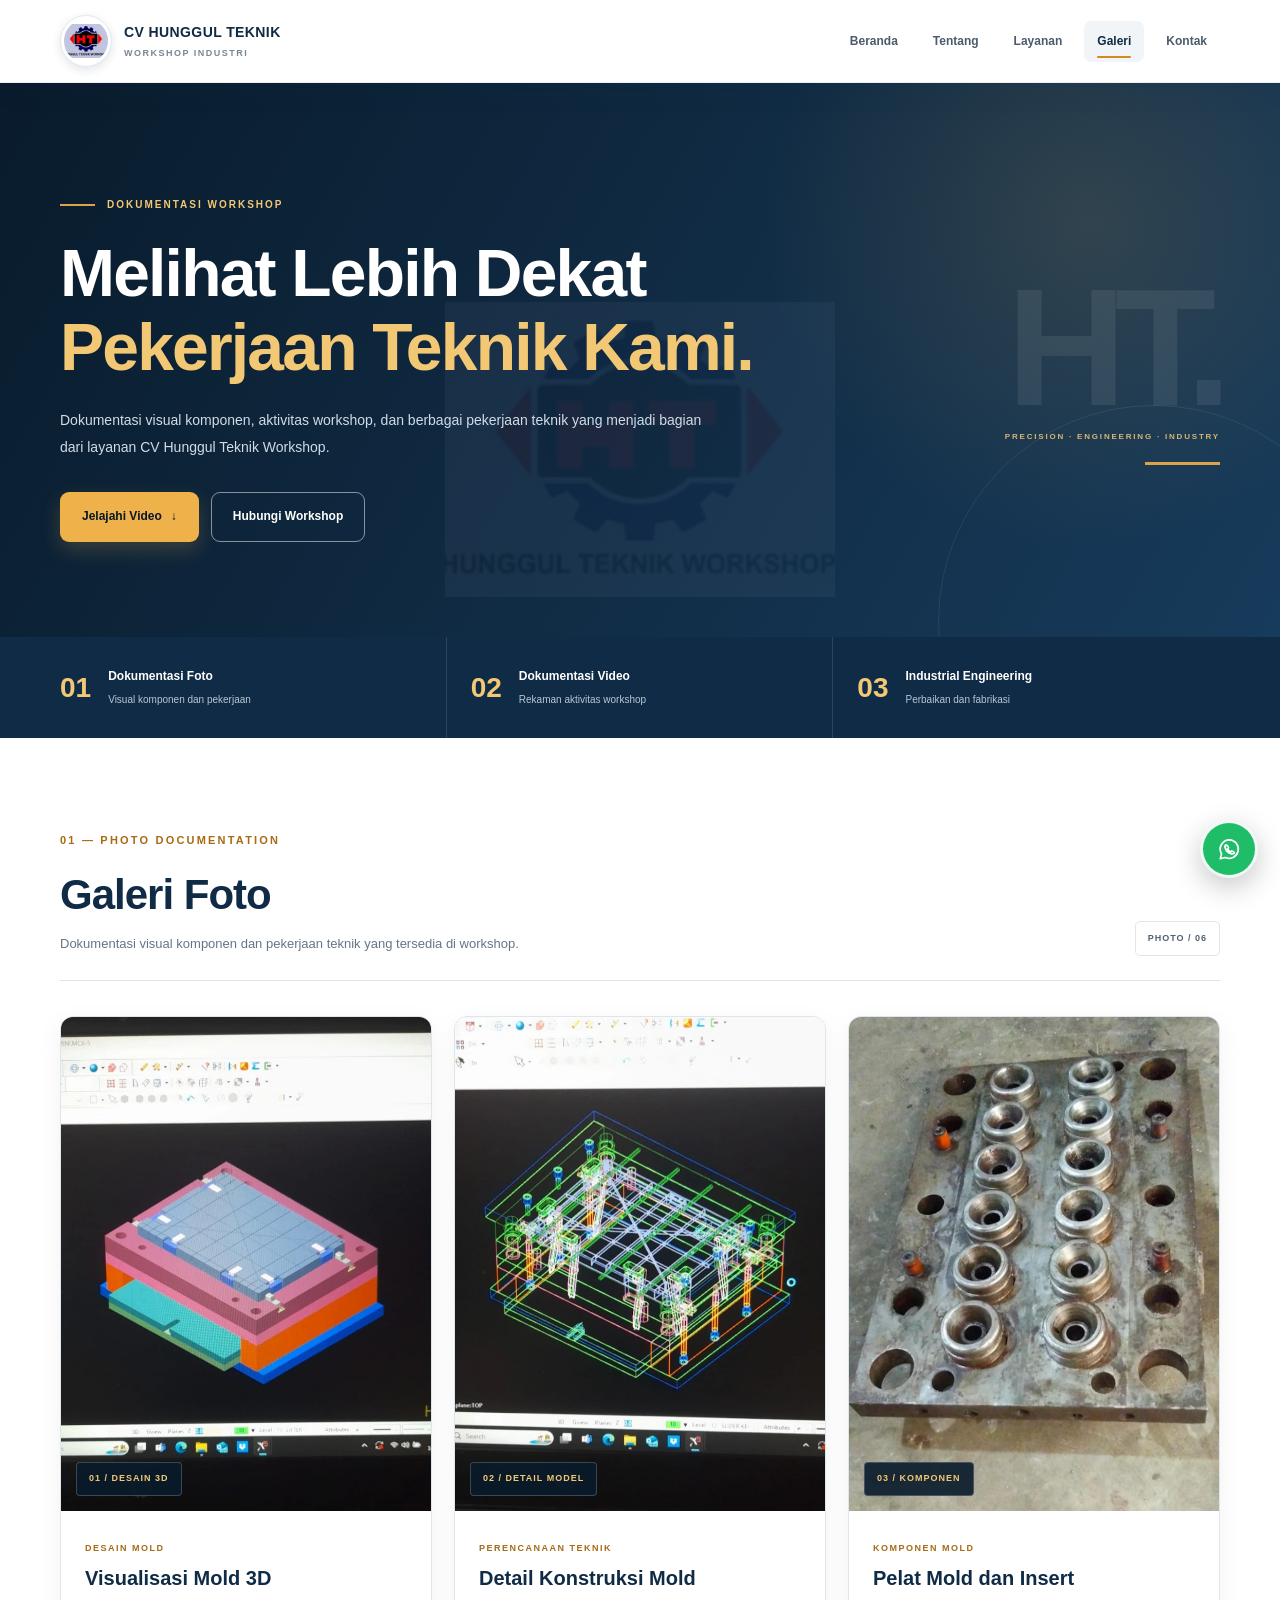
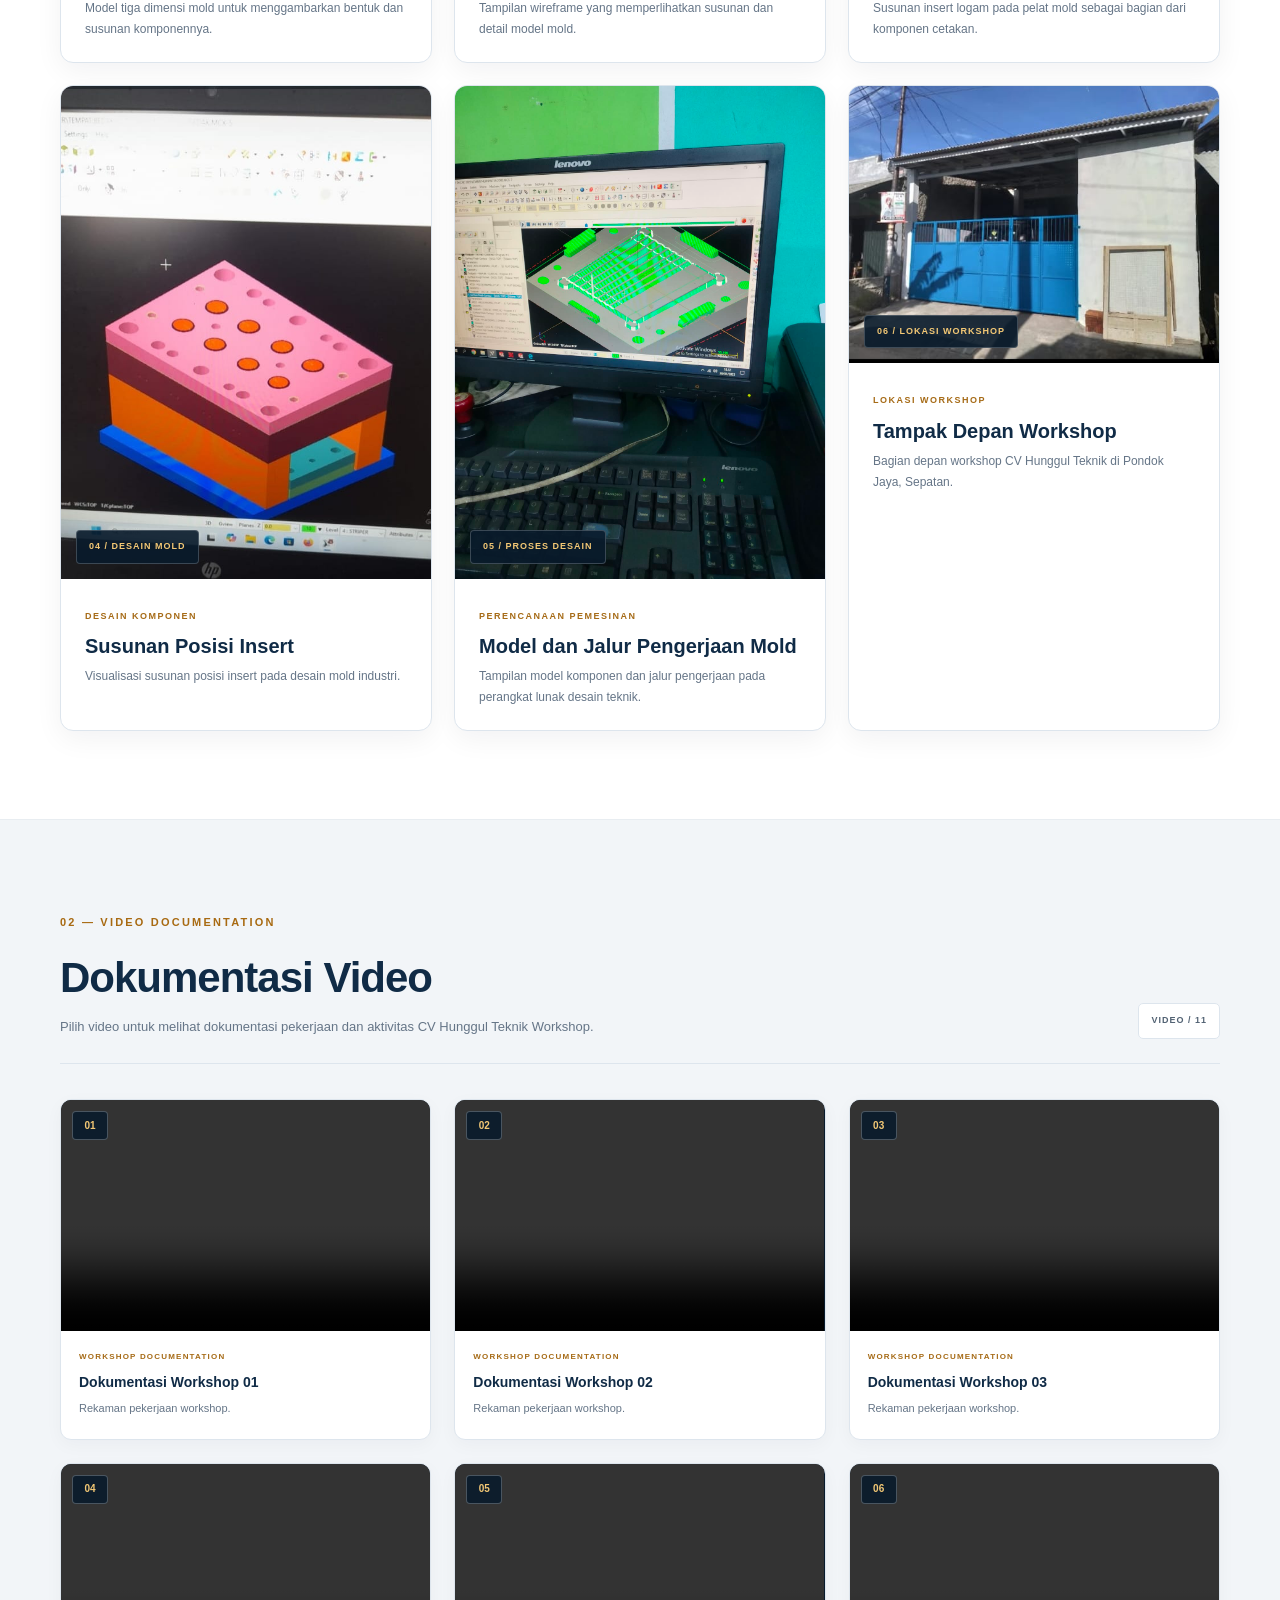
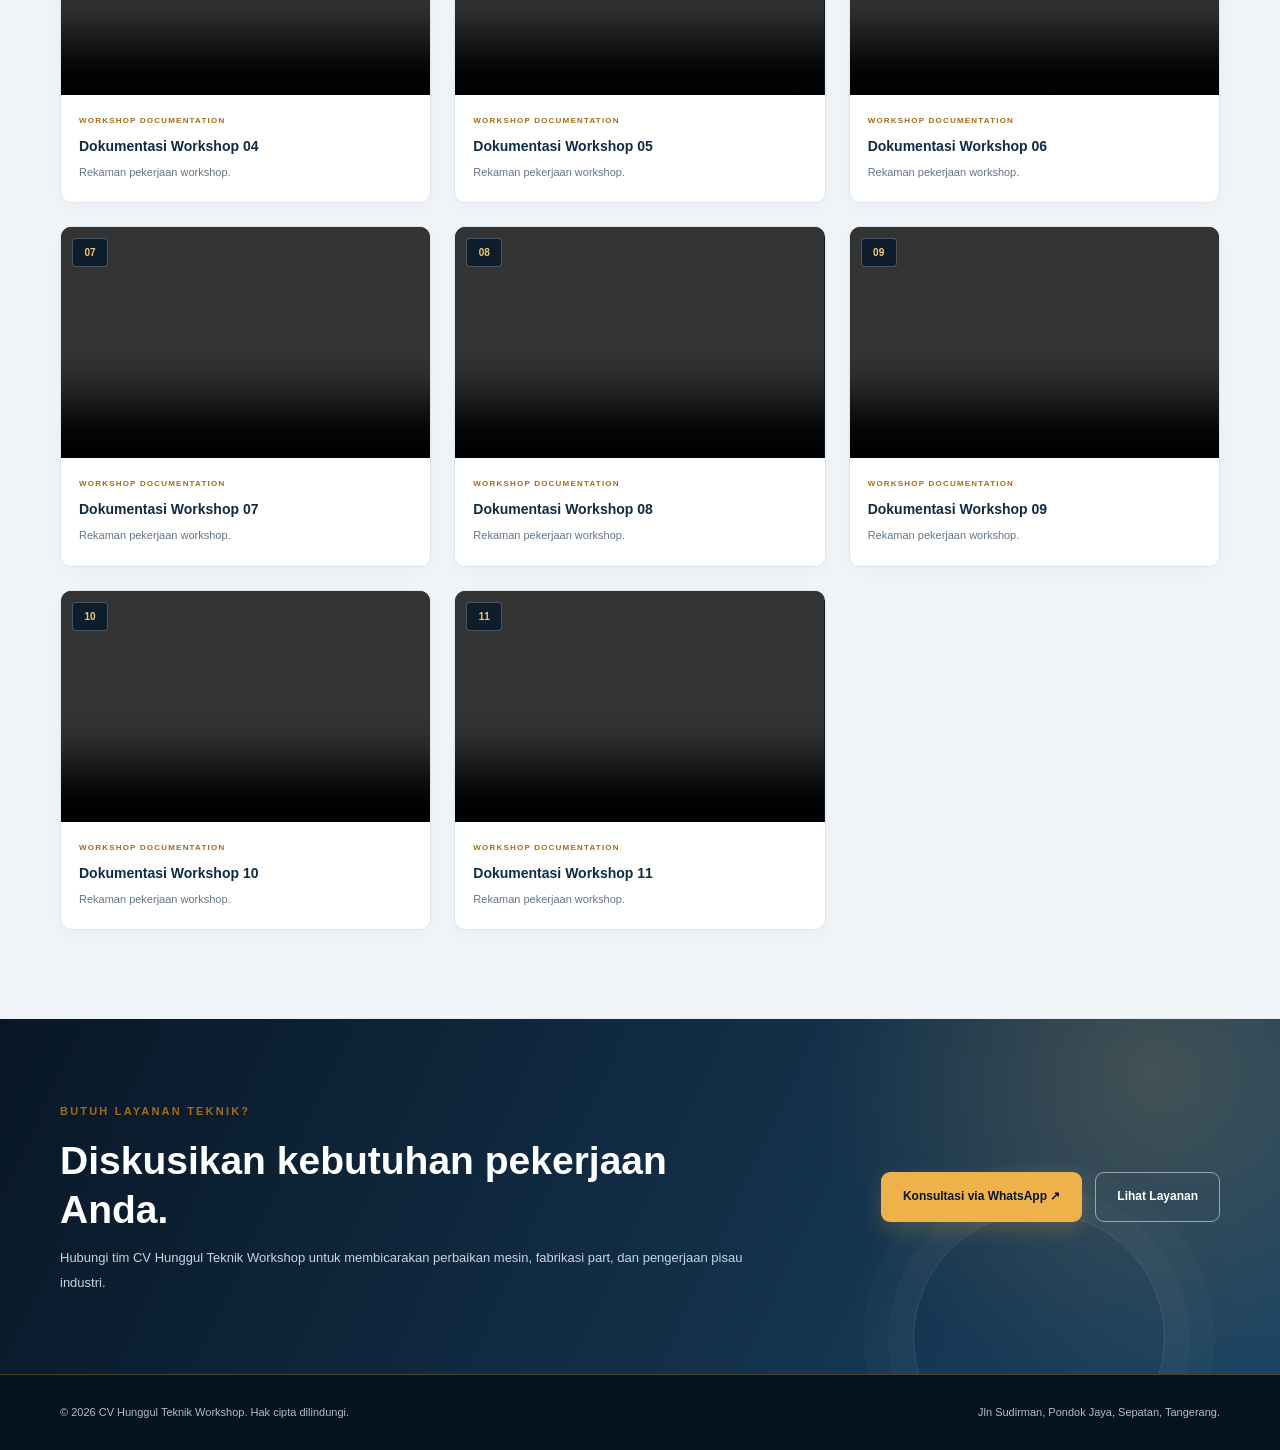
==== commit 06af2c28: "first commit00o" ====
--- a/galeri.html
+++ b/galeri.html
@@ -147,41 +147,145 @@
             </p>
           </div>
 
-          <span class="gallery-section-index">PHOTO / 01</span>
+          <span class="gallery-section-index">PHOTO / 06</span>
 
         </div>
 
         <div class="gallery-photo-grid">
 
-          <figure class="gallery-photo-card gallery-photo-featured">
+          <figure class="gallery-photo-card">
+
+            <div class="gallery-photo-image">
+              <img
+                src="images/desain-mold-3d.jpeg"
+                alt="Visualisasi tiga dimensi desain mold industri"
+                loading="lazy"
+              >
+
+              <span class="gallery-photo-tag">01 / DESAIN 3D</span>
+            </div>
+
+            <figcaption>
+              <div>
+                <span class="gallery-card-category">DESAIN MOLD</span>
+                <h3>Visualisasi Mold 3D</h3>
+                <p>Model tiga dimensi mold untuk menggambarkan bentuk dan susunan komponennya.</p>
+              </div>
+            </figcaption>
+
+          </figure>
+
+          <figure class="gallery-photo-card">
+
+            <div class="gallery-photo-image">
+              <img
+                src="images/desain-mold-wireframe.jpeg"
+                alt="Tampilan wireframe model mold industri di perangkat desain"
+                loading="lazy"
+              >
+
+              <span class="gallery-photo-tag">02 / DETAIL MODEL</span>
+            </div>
+
+            <figcaption>
+              <div>
+                <span class="gallery-card-category">PERENCANAAN TEKNIK</span>
+                <h3>Detail Konstruksi Mold</h3>
+                <p>Tampilan wireframe yang memperlihatkan susunan dan detail model mold.</p>
+              </div>
+            </figcaption>
+
+          </figure>
+
+          <figure class="gallery-photo-card">
+
+            <div class="gallery-photo-image">
+              <img
+                src="images/pelat-mold-insert.jpeg"
+                alt="Pelat mold dengan susunan insert logam yang terpasang"
+                loading="lazy"
+              >
+
+              <span class="gallery-photo-tag">03 / KOMPONEN</span>
+            </div>
+
+            <figcaption>
+              <div>
+                <span class="gallery-card-category">KOMPONEN MOLD</span>
+                <h3>Pelat Mold dan Insert</h3>
+                <p>Susunan insert logam pada pelat mold sebagai bagian dari komponen cetakan.</p>
+              </div>
+            </figcaption>
+
+          </figure>
+
+          <figure class="gallery-photo-card">
 
             <div class="gallery-photo-image">
               <img
                 src="images/galeri-01.jpg"
-                alt="Visualisasi desain komponen mold industri"
+                alt="Visualisasi desain mold dengan sejumlah posisi insert"
                 loading="lazy"
               >
 
-              <span class="gallery-photo-tag">01 / COMPONENT</span>
+              <span class="gallery-photo-tag">04 / DESAIN MOLD</span>
             </div>
 
             <figcaption>
               <div>
-                <span class="gallery-card-category">INDUSTRIAL COMPONENT</span>
-                <h3>Desain Komponen Mold</h3>
-                <p>Visualisasi desain komponen untuk kebutuhan teknik industri.</p>
+                <span class="gallery-card-category">DESAIN KOMPONEN</span>
+                <h3>Susunan Posisi Insert</h3>
+                <p>Visualisasi susunan posisi insert pada desain mold industri.</p>
               </div>
             </figcaption>
 
           </figure>
 
-        </div>
-
-        <p class="gallery-note">
-          <span aria-hidden="true">ⓘ</span>
-          Foto tambahan dapat dimasukkan ke galeri dengan menambahkan
-          file gambar dan kartu foto baru.
-        </p>
+          <figure class="gallery-photo-card">
+
+            <div class="gallery-photo-image">
+              <img
+                src="images/model-mold-jalur-pengerjaan.jpeg"
+                alt="Tampilan model mold dan jalur pengerjaan pada layar komputer"
+                loading="lazy"
+              >
+
+              <span class="gallery-photo-tag">05 / PROSES DESAIN</span>
+            </div>
+
+            <figcaption>
+              <div>
+                <span class="gallery-card-category">PERENCANAAN PEMESINAN</span>
+                <h3>Model dan Jalur Pengerjaan Mold</h3>
+                <p>Tampilan model komponen dan jalur pengerjaan pada perangkat lunak desain teknik.</p>
+              </div>
+            </figcaption>
+
+          </figure>
+
+          <figure class="gallery-photo-card gallery-photo-card-front">
+
+            <div class="gallery-photo-image">
+              <img
+                src="images/tampak-depan-workshop.jpeg"
+                alt="Tampak depan CV Hunggul Teknik Workshop dengan gerbang biru"
+                loading="lazy"
+              >
+
+              <span class="gallery-photo-tag">06 / LOKASI WORKSHOP</span>
+            </div>
+
+            <figcaption>
+              <div>
+                <span class="gallery-card-category">LOKASI WORKSHOP</span>
+                <h3>Tampak Depan Workshop</h3>
+                <p>Bagian depan workshop CV Hunggul Teknik di Pondok Jaya, Sepatan.</p>
+              </div>
+            </figcaption>
+
+          </figure>
+
+        </div>
 
       </div>
     </section>
@@ -202,7 +306,7 @@
             </p>
           </div>
 
-          <span class="gallery-section-index">VIDEO / 17</span>
+          <span class="gallery-section-index">VIDEO / 11</span>
 
         </div>
 
@@ -214,7 +318,7 @@
           <article class="gallery-video-card">
             <div class="gallery-video-media">
               <video controls preload="metadata" playsinline>
-                <source src="videos/video-01.mp4" type="video/mp4">
+                <source src="videos/WhatsApp Video 2026-11-02 at 13.14.14.mp4" type="video/mp4">
                 Browser kamu tidak mendukung pemutaran video.
               </video>
               <span class="gallery-video-number">01</span>
@@ -231,7 +335,7 @@
           <article class="gallery-video-card">
             <div class="gallery-video-media">
               <video controls preload="metadata" playsinline>
-                <source src="videos/WhatsApp Video 2026-11-02 at 13.14.14 (2).mp4" type="video/mp4">
+                <source src="videos/WhatsApp Video 2026-11-02 at 13.14.15 (1).mp4" type="video/mp4">
                 Browser kamu tidak mendukung pemutaran video.
               </video>
               <span class="gallery-video-number">02</span>
@@ -248,7 +352,7 @@
           <article class="gallery-video-card">
             <div class="gallery-video-media">
               <video controls preload="metadata" playsinline>
-                <source src="videos/WhatsApp Video 2026-11-02 at 13.14.14.mp4" type="video/mp4">
+                <source src="videos/WhatsApp Video 2026-11-02 at 13.14.15.mp4" type="video/mp4">
                 Browser kamu tidak mendukung pemutaran video.
               </video>
               <span class="gallery-video-number">03</span>
@@ -265,7 +369,7 @@
           <article class="gallery-video-card">
             <div class="gallery-video-media">
               <video controls preload="metadata" playsinline>
-                <source src="videos/WhatsApp Video 2026-11-02 at 13.14.15 (1).mp4" type="video/mp4">
+                <source src="videos/WhatsApp Video 2026-11-02 at 13.14.16 (1).mp4" type="video/mp4">
                 Browser kamu tidak mendukung pemutaran video.
               </video>
               <span class="gallery-video-number">04</span>
@@ -282,7 +386,7 @@
           <article class="gallery-video-card">
             <div class="gallery-video-media">
               <video controls preload="metadata" playsinline>
-                <source src="videos/WhatsApp Video 2026-11-02 at 13.14.15.mp4" type="video/mp4">
+                <source src="videos/WhatsApp Video 2026-11-02 at 13.14.16 (3).mp4" type="video/mp4">
                 Browser kamu tidak mendukung pemutaran video.
               </video>
               <span class="gallery-video-number">05</span>
@@ -299,7 +403,7 @@
           <article class="gallery-video-card">
             <div class="gallery-video-media">
               <video controls preload="metadata" playsinline>
-                <source src="videos/WhatsApp Video 2026-11-02 at 13.14.16 (1).mp4" type="video/mp4">
+                <source src="videos/WhatsApp Video 2026-11-02 at 13.14.16 (4).mp4" type="video/mp4">
                 Browser kamu tidak mendukung pemutaran video.
               </video>
               <span class="gallery-video-number">06</span>
@@ -316,7 +420,7 @@
           <article class="gallery-video-card">
             <div class="gallery-video-media">
               <video controls preload="metadata" playsinline>
-                <source src="videos/WhatsApp Video 2026-11-02 at 13.14.16 (2).mp4" type="video/mp4">
+                <source src="videos/WhatsApp Video 2026-11-02 at 13.14.16.mp4" type="video/mp4">
                 Browser kamu tidak mendukung pemutaran video.
               </video>
               <span class="gallery-video-number">07</span>
@@ -333,7 +437,7 @@
           <article class="gallery-video-card">
             <div class="gallery-video-media">
               <video controls preload="metadata" playsinline>
-                <source src="videos/WhatsApp Video 2026-11-02 at 13.14.16 (3).mp4" type="video/mp4">
+                <source src="videos/WhatsApp Video 2026-11-02 at 13.14.28 (1).mp4" type="video/mp4">
                 Browser kamu tidak mendukung pemutaran video.
               </video>
               <span class="gallery-video-number">08</span>
@@ -350,7 +454,7 @@
           <article class="gallery-video-card">
             <div class="gallery-video-media">
               <video controls preload="metadata" playsinline>
-                <source src="videos/WhatsApp Video 2026-11-02 at 13.14.16 (4).mp4" type="video/mp4">
+                <source src="videos/WhatsApp Video 2026-11-02 at 13.14.28 (2).mp4" type="video/mp4">
                 Browser kamu tidak mendukung pemutaran video.
               </video>
               <span class="gallery-video-number">09</span>
@@ -367,7 +471,7 @@
           <article class="gallery-video-card">
             <div class="gallery-video-media">
               <video controls preload="metadata" playsinline>
-                <source src="videos/WhatsApp Video 2026-11-02 at 13.14.16.mp4" type="video/mp4">
+                <source src="videos/WhatsApp Video 2026-11-02 at 13.14.28.mp4" type="video/mp4">
                 Browser kamu tidak mendukung pemutaran video.
               </video>
               <span class="gallery-video-number">10</span>
@@ -384,7 +488,7 @@
           <article class="gallery-video-card">
             <div class="gallery-video-media">
               <video controls preload="metadata" playsinline>
-                <source src="videos/WhatsApp Video 2026-11-02 at 13.14.28 (1).mp4" type="video/mp4">
+                <source src="videos/WhatsApp Video 2026-11-02 at 13.14.29.mp4" type="video/mp4">
                 Browser kamu tidak mendukung pemutaran video.
               </video>
               <span class="gallery-video-number">11</span>
@@ -392,108 +496,6 @@
             <div class="gallery-video-info">
               <span class="gallery-video-category">WORKSHOP DOCUMENTATION</span>
               <h3>Dokumentasi Workshop 11</h3>
-              <p>Rekaman pekerjaan workshop.</p>
-            </div>
-          </article>
-
-
-          <!-- VIDEO 12 -->
-          <article class="gallery-video-card">
-            <div class="gallery-video-media">
-              <video controls preload="metadata" playsinline>
-                <source src="videos/WhatsApp Video 2026-11-02 at 13.14.28 (2).mp4" type="video/mp4">
-                Browser kamu tidak mendukung pemutaran video.
-              </video>
-              <span class="gallery-video-number">12</span>
-            </div>
-            <div class="gallery-video-info">
-              <span class="gallery-video-category">WORKSHOP DOCUMENTATION</span>
-              <h3>Dokumentasi Workshop 12</h3>
-              <p>Rekaman pekerjaan workshop.</p>
-            </div>
-          </article>
-
-
-          <!-- VIDEO 13 -->
-          <article class="gallery-video-card">
-            <div class="gallery-video-media">
-              <video controls preload="metadata" playsinline>
-                <source src="videos/WhatsApp Video 2026-11-02 at 13.14.28 (3).mp4" type="video/mp4">
-                Browser kamu tidak mendukung pemutaran video.
-              </video>
-              <span class="gallery-video-number">13</span>
-            </div>
-            <div class="gallery-video-info">
-              <span class="gallery-video-category">WORKSHOP DOCUMENTATION</span>
-              <h3>Dokumentasi Workshop 13</h3>
-              <p>Rekaman pekerjaan workshop.</p>
-            </div>
-          </article>
-
-
-          <!-- VIDEO 14 -->
-          <article class="gallery-video-card">
-            <div class="gallery-video-media">
-              <video controls preload="metadata" playsinline>
-                <source src="videos/WhatsApp Video 2026-11-02 at 13.14.28 (4).mp4" type="video/mp4">
-                Browser kamu tidak mendukung pemutaran video.
-              </video>
-              <span class="gallery-video-number">14</span>
-            </div>
-            <div class="gallery-video-info">
-              <span class="gallery-video-category">WORKSHOP DOCUMENTATION</span>
-              <h3>Dokumentasi Workshop 14</h3>
-              <p>Rekaman pekerjaan workshop.</p>
-            </div>
-          </article>
-
-
-          <!-- VIDEO 15 -->
-          <article class="gallery-video-card">
-            <div class="gallery-video-media">
-              <video controls preload="metadata" playsinline>
-                <source src="videos/WhatsApp Video 2026-11-02 at 13.14.28 (5).mp4" type="video/mp4">
-                Browser kamu tidak mendukung pemutaran video.
-              </video>
-              <span class="gallery-video-number">15</span>
-            </div>
-            <div class="gallery-video-info">
-              <span class="gallery-video-category">WORKSHOP DOCUMENTATION</span>
-              <h3>Dokumentasi Workshop 15</h3>
-              <p>Rekaman pekerjaan workshop.</p>
-            </div>
-          </article>
-
-
-          <!-- VIDEO 16 -->
-          <article class="gallery-video-card">
-            <div class="gallery-video-media">
-              <video controls preload="metadata" playsinline>
-                <source src="videos/WhatsApp Video 2026-11-02 at 13.14.28.mp4" type="video/mp4">
-                Browser kamu tidak mendukung pemutaran video.
-              </video>
-              <span class="gallery-video-number">16</span>
-            </div>
-            <div class="gallery-video-info">
-              <span class="gallery-video-category">WORKSHOP DOCUMENTATION</span>
-              <h3>Dokumentasi Workshop 16</h3>
-              <p>Rekaman pekerjaan workshop.</p>
-            </div>
-          </article>
-
-
-          <!-- VIDEO 17 -->
-          <article class="gallery-video-card">
-            <div class="gallery-video-media">
-              <video controls preload="metadata" playsinline>
-                <source src="videos/WhatsApp Video 2026-11-02 at 13.14.29.mp4" type="video/mp4">
-                Browser kamu tidak mendukung pemutaran video.
-              </video>
-              <span class="gallery-video-number">17</span>
-            </div>
-            <div class="gallery-video-info">
-              <span class="gallery-video-category">WORKSHOP DOCUMENTATION</span>
-              <h3>Dokumentasi Workshop 17</h3>
               <p>Rekaman pekerjaan workshop.</p>
             </div>
           </article>
--- a/style.css
+++ b/style.css
@@ -58,7 +58,7 @@
 }
 
 .section {
-  padding: 90px 0;
+  padding: 88px 0;
 }
 
 .section-muted {
@@ -237,15 +237,15 @@
   justify-content: center;
   align-items: center;
   gap: 9px;
-  min-height: 49px;
+  min-height: 50px;
   padding: 12px 21px;
   border: 1px solid transparent;
-  border-radius: 7px;
+  border-radius: 9px;
   font-size: 12px;
   font-weight: 800;
   text-align: center;
   cursor: pointer;
-  transition: 0.25s ease;
+  transition: transform .25s ease, box-shadow .25s ease, background .25s ease;
 }
 
 .btn:hover {
@@ -288,16 +288,10 @@
   position: relative;
   display: flex;
   align-items: center;
-  min-height: 650px;
-  padding: 100px 0;
+  min-height: 620px;
+  padding: 88px 0;
   color: var(--white);
   background-color: var(--navy-dark);
-  background-image:
-    linear-gradient(90deg,
-      rgba(5, 19, 33, 0.96),
-      rgba(8, 29, 49, 0.82) 60%,
-      rgba(8, 29, 49, 0.45)),
-    url("images/workshop.jpg");
   background-position: center;
   background-size: cover;
 }
@@ -422,6 +416,10 @@
   grid-template-columns: 1fr 1fr;
   align-items: center;
   gap: 65px;
+}
+
+.about-content {
+  min-width: 0;
 }
 
 .image-frame {
@@ -528,7 +526,7 @@
   color: var(--white);
   background:
     linear-gradient(110deg, rgba(7, 23, 37, 0.98), rgba(16, 43, 70, 0.91)),
-    url("images/workshop.jpg") center / cover;
+    url("images/galeri-01.jpg") center / cover;
 }
 
 .page-hero h1 {
@@ -596,6 +594,22 @@
   aspect-ratio: 4 / 3;
   object-fit: cover;
   transition: transform 0.4s ease;
+}
+
+.photo-card-illustration {
+  display: grid;
+  aspect-ratio: 4 / 3;
+  place-items: center;
+  color: #f3c875;
+  background:
+    radial-gradient(circle at 50% 45%, rgba(35, 91, 132, .65), transparent 58%),
+    linear-gradient(135deg, #102b46, #081726);
+}
+
+.photo-card-illustration svg {
+  width: min(52%, 160px);
+  height: auto;
+  filter: drop-shadow(0 8px 14px rgba(0, 0, 0, .2));
 }
 
 .photo-card:hover img {
@@ -849,12 +863,7 @@
     width: calc(100% - 34px);
   }
 
-  .section {
-    padding: 65px 0;
-  }
-
   .header-inner {
-    min-height: 72px;
     gap: 10px;
   }
 
@@ -913,31 +922,42 @@
   }
 
   .hero {
-    min-height: 590px;
-    padding: 75px 0;
-    background-position: 60% center;
+    min-height: 0;
+    padding: 48px 0;
+    background-position: center, 62% center;
+  }
+
+  .hero .eyebrow {
+    margin-bottom: 12px;
+    font-size: 9px;
+    letter-spacing: 1.6px;
   }
 
   .hero h1 {
-    font-size: clamp(36px, 9vw, 51px);
+    font-size: clamp(32px, 8.5vw, 45px);
     letter-spacing: -1.4px;
   }
 
   .hero p {
+    margin-top: 16px;
     font-size: 13px;
+    line-height: 1.7;
   }
 
   .hero-actions {
-    align-items: stretch;
-  }
-
-  .hero-actions .btn {
-    flex: 1 1 180px;
+    align-items: flex-start;
+    gap: 9px;
+    margin-top: 20px;
   }
 
   .hero-points {
-    gap: 10px 17px;
-    font-size: 10px;
+    gap: 6px;
+    margin-top: 20px;
+    font-size: 9px;
+  }
+
+  .hero-points span {
+    padding: 5px 8px;
   }
 
   .stats-grid {
@@ -1031,24 +1051,8 @@
 /* RESPONSIVE SMALL PHONE */
 
 @media (max-width: 420px) {
-  .container {
-    width: calc(100% - 28px);
-  }
-
-  .hero {
-    min-height: 550px;
-  }
-
   .hero h1 {
-    font-size: 35px;
-  }
-
-  .hero-actions {
-    flex-direction: column;
-  }
-
-  .hero-actions .btn {
-    width: 100%;
+    font-size: clamp(30px, 8.5vw, 36px);
   }
 
   .card-grid,
@@ -1063,10 +1067,6 @@
 
   .cta-inner .hero-actions {
     flex-direction: column;
-  }
-
-  .cta-inner .hero-actions .btn {
-    width: 100%;
   }
 
   .whatsapp-float {
@@ -1091,10 +1091,6 @@
 
 /* SHARED VISUAL REFRESH */
 
-.section {
-  padding-block: 100px;
-}
-
 .section-muted {
   border-block: 1px solid #e8edf1;
 }
@@ -1105,32 +1101,12 @@
   box-shadow: 0 8px 30px rgba(16, 43, 70, .06);
 }
 
-.header-inner {
-  min-height: 86px;
-}
-
 .brand {
   transition: transform .2s ease;
 }
 
 .brand:hover {
   transform: translateY(-1px);
-}
-
-.brand-mark {
-  display: grid;
-  place-items: center;
-  width: 48px;
-  height: 48px;
-  flex: 0 0 48px;
-  border: 1px solid rgba(239, 178, 75, .55);
-  border-radius: 14px 5px;
-  color: var(--gold);
-  background: linear-gradient(145deg, var(--navy-light), var(--navy-dark));
-  box-shadow: 0 6px 16px rgba(8, 23, 38, .17);
-  font-size: 15px;
-  font-weight: 900;
-  letter-spacing: -.5px;
 }
 
 .brand strong {
@@ -1168,18 +1144,11 @@
   color: var(--navy-dark);
 }
 
-.btn {
-  min-height: 50px;
-  border-radius: 9px;
-  transition: transform .25s ease, box-shadow .25s ease, background .25s ease;
-}
-
 .btn-primary {
   box-shadow: 0 8px 20px rgba(239, 178, 75, .2);
 }
 
 .hero {
-  min-height: 660px;
   background-image:
     linear-gradient(90deg, rgba(5, 19, 33, .97) 0%, rgba(8, 29, 49, .89) 48%, rgba(8, 29, 49, .48) 100%),
     url("");
@@ -1217,7 +1186,6 @@
 
 .hero p {
   color: #d6e0e9;
-  font-size: 16px;
 }
 
 .hero-points {
@@ -1290,7 +1258,7 @@
   padding-block: 104px;
   background:
     linear-gradient(100deg, rgba(5, 19, 33, .97), rgba(16, 43, 70, .88)),
-    url("images/WhatsApp Image 2026-11-02 at 13.14.15.jpeg") center 48% / cover;
+    url("images/galeri-01.jpg") center 48% / cover;
 }
 
 .page-hero .container {
@@ -1405,17 +1373,7 @@
 
 @media (max-width: 760px) {
   .section {
-    padding-block: 72px;
-  }
-
-  .header-inner {
-    min-height: 72px;
-  }
-
-  .brand-mark {
-    width: 42px;
-    height: 42px;
-    flex-basis: 42px;
+    padding-block: 56px;
   }
 
   .nav-menu {
@@ -1432,23 +1390,6 @@
     background: #f3f6f8;
   }
 
-  .hero {
-    min-height: 590px;
-    background-position: center, 62% center;
-  }
-
-  .hero h1 {
-    letter-spacing: -1.4px;
-  }
-
-  .hero-points {
-    gap: 8px;
-  }
-
-  .hero-points span {
-    padding: 6px 9px;
-  }
-
   .stats-grid > div {
     text-align: center;
   }
@@ -1471,30 +1412,9 @@
 }
 
 @media (max-width: 420px) {
-  .hero {
-    min-height: 550px;
-  }
-
   .hero h1 {
     letter-spacing: -1px;
   }
-}
-
-/* ===== BRAND MARK ===== */
-.brand-mark {
-  display: flex;
-  align-items: center;
-  justify-content: center;
-  flex-shrink: 0;
-  width: 48px;
-  height: 48px;
-  border: 2px solid var(--gold);
-  border-radius: 9px;
-  color: var(--gold-light);
-  background: var(--navy);
-  font-size: 18px;
-  font-weight: 900;
-  letter-spacing: -1px;
 }
 
 /* ===== IMAGE CAPTION ===== */
@@ -1636,12 +1556,6 @@
 }
 
 @media (max-width: 760px) {
-  .brand-mark {
-    width: 42px;
-    height: 42px;
-    font-size: 16px;
-  }
-
   .image-caption {
     right: 10px;
     bottom: 10px;
@@ -1888,7 +1802,8 @@
 
 .gallery-photo-grid {
   display: grid;
-  grid-template-columns: minmax(0, 1fr);
+  grid-template-columns: repeat(3, minmax(0, 1fr));
+  gap: 22px;
 }
 
 .gallery-photo-card {
@@ -1908,11 +1823,15 @@
 .gallery-photo-image img {
   display: block;
   width: 100%;
-  max-height: 560px;
-  aspect-ratio: 16 / 8;
-  object-fit: contain;
+  aspect-ratio: 3 / 4;
+  object-fit: cover;
   background: #E8EEF4;
   transition: transform .4s ease;
+}
+
+.gallery-photo-card-front .gallery-photo-image img {
+  aspect-ratio: 4 / 3;
+  object-position: center;
 }
 
 .gallery-photo-card:hover .gallery-photo-image img {
@@ -2069,7 +1988,7 @@
 
 @media (max-width: 760px) {
   .gallery-hero {
-    padding: 75px 0;
+    padding: 48px 0;
   }
 
   .gallery-hero-inner {
@@ -2081,7 +2000,7 @@
   }
 
   .gallery-hero h1 {
-    font-size: clamp(36px, 8vw, 48px);
+    font-size: clamp(31px, 8.5vw, 44px);
     letter-spacing: -1px;
   }
 
@@ -2126,8 +2045,13 @@
     margin-top: 8px;
   }
 
+  .gallery-photo-grid {
+    grid-template-columns: repeat(2, minmax(0, 1fr));
+    gap: 16px;
+  }
+
   .gallery-photo-image img {
-    aspect-ratio: 4 / 3;
+    aspect-ratio: 3 / 4;
   }
 
   .gallery-video-grid {
@@ -2150,12 +2074,7 @@
 
 @media (max-width: 480px) {
   .gallery-hero-actions {
-    flex-direction: column;
-    align-items: stretch;
-  }
-
-  .gallery-hero-actions .btn {
-    width: 100%;
+    align-items: flex-start;
   }
 
   .gallery-section-heading {
@@ -2168,6 +2087,10 @@
   }
 
   .gallery-video-grid {
+    grid-template-columns: 1fr;
+  }
+
+  .gallery-photo-grid {
     grid-template-columns: 1fr;
   }
 
@@ -2194,7 +2117,6 @@
 ========================================== */
 
 /* Mencegah ukuran elemen dan teks saling bertabrakan */
-.service-page-hero,
 .contact-hero,
 .contact-main-section,
 .contact-location-section,
@@ -2203,7 +2125,6 @@
   isolation: isolate;
 }
 
-.service-page-hero *,
 .contact-hero *,
 .contact-main-section *,
 .contact-location-section *,
@@ -2235,151 +2156,11 @@
   overflow-wrap: anywhere;
 }
 
-/* ---------- HEADER LOGO HT ---------- */
-
-.brand-mark {
-  display: inline-flex;
-  flex: 0 0 42px;
-  align-items: center;
-  justify-content: center;
-  width: 42px;
-  height: 42px;
-  border: 2px solid #DCA34A;
-  border-radius: 9px;
-  color: #F3C875;
-  background: #102B46;
-  font-size: 15px;
-  font-weight: 900;
-  line-height: 1;
-}
-
 /* ---------- HALAMAN LAYANAN ---------- */
-
-.service-page-hero {
-  padding: 85px 0;
-  color: #fff;
-  background:
-    linear-gradient(110deg, #091B2C, #102B46);
-}
-
-.service-page-hero .container {
-  width: min(1160px, calc(100% - 48px));
-  margin-inline: auto;
-}
-
-.service-page-hero h1 {
-  max-width: 760px;
-  margin: 12px 0 18px;
-  color: #fff;
-  font-size: clamp(34px, 5vw, 58px);
-  font-weight: 900;
-  line-height: 1.15;
-  letter-spacing: -1px;
-}
-
-.service-page-hero h1 span {
-  color: #F3C875;
-}
-
-.service-page-hero p {
-  max-width: 680px;
-  color: #D5DFE8;
-  font-size: 15px;
-  line-height: 1.9;
-}
-
-.service-page-hero-visual {
-  min-width: 0;
-  overflow: hidden;
-  border: 1px solid rgba(243, 200, 117, .25);
-  border-radius: 14px;
-  background: #102B46;
-}
-
-.service-page-hero-visual img {
-  display: block;
-  width: 100%;
-  max-height: 440px;
-  aspect-ratio: 5 / 4;
-  object-fit: cover;
-}
-
-.service-page-image-fallback {
-  display: flex;
-  min-height: 240px;
-  align-items: center;
-  justify-content: center;
-  padding: 24px;
-  color: #F3C875;
-  text-align: center;
-}
-
-.service-page-hero-actions {
-  display: flex;
-  flex-wrap: wrap;
-  align-items: center;
-  gap: 12px;
-  margin-top: 26px;
-}
-
-.service-page-grid {
-  display: grid;
-  grid-template-columns: repeat(3, minmax(0, 1fr));
-  gap: 22px;
-}
 
 .service-page-grid > *,
 .service-page-process-grid > * {
   min-width: 0;
-}
-
-.service-page-grid article,
-.service-page-card,
-.service-page-process-grid article {
-  padding: 26px;
-  border: 1px solid #E1E8EE;
-  border-radius: 12px;
-  background: #fff;
-  box-shadow: 0 5px 20px rgba(9, 27, 44, .04);
-}
-
-.service-page-grid h3,
-.service-page-card h3 {
-  margin: 12px 0;
-  color: #102B46;
-  font-size: 18px;
-  line-height: 1.4;
-}
-
-.service-page-grid p,
-.service-page-card p,
-.service-page-process-grid p {
-  color: #566779;
-  font-size: 13px;
-  line-height: 1.85;
-}
-
-.service-page-process-grid {
-  display: grid;
-  grid-template-columns: repeat(3, minmax(0, 1fr));
-  gap: 20px;
-}
-
-.service-page-cta {
-  padding: 65px 0;
-  color: #fff;
-  background: linear-gradient(110deg, #091B2C, #1C4264);
-}
-
-.service-page-cta h2 {
-  color: #fff;
-  font-size: clamp(27px, 4vw, 40px);
-  line-height: 1.25;
-}
-
-.service-page-cta p {
-  margin-top: 12px;
-  color: #D5DFE8;
 }
 
 /* ---------- HERO HALAMAN KONTAK ---------- */
@@ -2389,6 +2170,18 @@
   padding: 82px 0;
   color: #fff;
   background: linear-gradient(115deg, #091B2C, #102B46 75%, #1C4264);
+}
+
+.contact-hero-decoration {
+  position: absolute;
+  right: 4%;
+  bottom: -62px;
+  z-index: 0;
+  color: rgba(255, 255, 255, .035);
+  font-size: clamp(120px, 20vw, 240px);
+  font-weight: 900;
+  line-height: 1;
+  pointer-events: none;
 }
 
 .contact-hero-inner {
@@ -2871,21 +2664,14 @@
 }
 
 @media (max-width: 760px) {
-  .brand-mark {
-    flex-basis: 38px;
-    width: 38px;
-    height: 38px;
-    font-size: 13px;
-  }
-
   .contact-hero,
   .service-page-hero {
-    padding: 60px 0;
+    padding: 38px 0;
   }
 
   .contact-hero-inner {
     grid-template-columns: minmax(0, 1fr);
-    gap: 32px;
+    gap: 24px;
   }
 
   .contact-hero h1 {
@@ -2923,11 +2709,11 @@
   }
 
   .contact-cta-actions {
-    width: 100%;
+    width: auto;
   }
 
   .contact-cta-actions .btn {
-    width: 100%;
+    width: auto;
   }
 
   .service-page-grid,
@@ -2936,12 +2722,11 @@
   }
 
   .service-page-hero-actions {
-    align-items: stretch;
-    flex-direction: column;
+    align-items: flex-start;
   }
 
   .service-page-hero-actions .btn {
-    width: 100%;
+    width: auto;
   }
 }
 
@@ -2953,13 +2738,13 @@
   }
 
   .contact-hero-actions {
-    align-items: stretch;
-    flex-direction: column;
+    align-items: flex-start;
+    flex-wrap: wrap;
     gap: 15px;
   }
 
   .contact-hero-actions .btn {
-    width: 100%;
+    width: auto;
   }
 
   .contact-hours-row {
@@ -3591,7 +3376,7 @@
 /* 9. RESPONSIVE HP */
 @media (max-width: 760px) {
   .service-page-hero {
-    padding: 55px 0 60px;
+    padding: 34px 0 38px;
   }
 
   .service-page-hero .container,
@@ -3605,21 +3390,36 @@
   .service-page-hero-inner,
   .service-page-intro-inner {
     grid-template-columns: minmax(0, 1fr);
-    gap: 32px;
+    gap: 20px;
+  }
+
+  .service-page-eyebrow {
+    margin-bottom: 14px;
+    letter-spacing: 1.4px;
   }
 
   .service-page-hero h1 {
-    font-size: clamp(34px, 8vw, 47px);
+    font-size: clamp(32px, 8vw, 44px);
     letter-spacing: -.8px;
   }
 
   .service-page-hero-content > p {
+    margin-top: 14px;
     font-size: 13px;
+    line-height: 1.7;
   }
 
   .service-page-hero-actions {
     align-items: flex-start;
-    gap: 17px;
+    gap: 12px;
+    margin-top: 18px;
+  }
+
+  .service-page-hero-note {
+    gap: 9px;
+    margin-top: 18px;
+    font-size: 10px;
+    line-height: 1.6;
   }
 
   .service-page-hero-visual {
@@ -3628,8 +3428,8 @@
 
   .service-page-visual-frame > img,
   .service-page-image-fallback {
-    height: 290px;
-    min-height: 290px;
+    height: clamp(180px, 55vw, 220px);
+    min-height: 180px;
   }
 
   .service-page-intro {
@@ -3695,11 +3495,29 @@
   }
 
   .service-page-cta-actions {
-    width: 100%;
+    width: auto;
   }
 
   .service-page-cta-actions .btn {
-    width: 100%;
+    width: auto;
+  }
+}
+
+@media (max-width: 560px) {
+  .service-page-grid {
+    grid-template-columns: minmax(0, 1fr);
+  }
+
+  .service-page-card {
+    padding: 21px;
+  }
+
+  .service-page-card h3 {
+    font-size: 16px;
+  }
+
+  .service-page-card > p {
+    font-size: 12px;
   }
 }
 
@@ -3718,12 +3536,12 @@
   }
 
   .service-page-hero-actions {
-    align-items: stretch;
-    flex-direction: column;
+    align-items: flex-start;
+    flex-wrap: wrap;
   }
 
   .service-page-hero-actions .btn {
-    width: 100%;
+    width: auto;
   }
 
   .service-page-grid {
@@ -3744,8 +3562,8 @@
 
   .service-page-visual-frame > img,
   .service-page-image-fallback {
-    height: 240px;
-    min-height: 240px;
+    height: 190px;
+    min-height: 190px;
   }
 
   .service-page-visual-caption {
@@ -3875,11 +3693,11 @@
   }
 
   .service-page-visual-frame > img {
-    height: 250px;
+    height: clamp(190px, 60vw, 235px);
   }
 
   .service-page-image-fallback {
-    min-height: 220px;
+    min-height: 190px;
     padding: 22px 16px;
   }
 
@@ -4108,12 +3926,8 @@
   }
 
   .about-page-hero-actions {
-    flex-direction: column;
-    align-items: stretch;
-  }
-
-  .about-page-hero-actions .btn {
-    width: 100%;
+    align-items: flex-start;
+    flex-wrap: wrap;
   }
 
   .about-page-secondary-link {
@@ -4153,32 +3967,17 @@
   position: relative;
   isolation: isolate;
   overflow: hidden;
-  padding: 88px 0 74px;
+  padding: 76px 0 82px;
   color: #fff;
-  background:
-    radial-gradient(ellipse at 82% 45%, rgba(35, 91, 132, .42), transparent 38%),
-    linear-gradient(115deg, #071725 0%, #102b46 62%, #183d5b 100%);
-}
-
-.about-page-hero::before {
-  position: absolute;
-  inset: 0;
-  z-index: -1;
-  background-image:
-    linear-gradient(rgba(255,255,255,.035) 1px, transparent 1px),
-    linear-gradient(90deg, rgba(255,255,255,.035) 1px, transparent 1px);
-  background-size: 48px 48px;
-  content: "";
-  mask-image: linear-gradient(110deg, transparent, #000 65%);
-  pointer-events: none;
+  background: linear-gradient(120deg, #091B2C 0%, #102B46 65%, #1C4264 100%);
 }
 
 .about-page-hero-inner {
   position: relative;
   display: grid;
-  grid-template-columns: minmax(0, 1fr) minmax(0, .85fr);
-  align-items: center;
-  gap: 42px;
+  grid-template-columns: minmax(0, 1.05fr) minmax(0, .95fr);
+  align-items: center;
+  gap: 55px;
   z-index: 1;
 }
 
@@ -4210,10 +4009,10 @@
 .about-page-hero h1 {
   max-width: 620px;
   color: #fff;
-  font-size: clamp(42px, 5.3vw, 68px);
-  font-weight: 900;
-  letter-spacing: -2px;
-  line-height: 1.04;
+  font-size: clamp(36px, 4.3vw, 57px);
+  font-weight: 900;
+  letter-spacing: -1.4px;
+  line-height: 1.12;
 }
 
 .about-page-hero h1 span {
@@ -4222,10 +4021,10 @@
 }
 
 .about-page-hero-content > p {
-  max-width: 530px;
+  max-width: 550px;
   margin-top: 21px;
   color: #d3dfeb;
-  font-size: 15px;
+  font-size: 14px;
   line-height: 1.9;
 }
 
@@ -4233,8 +4032,8 @@
   display: flex;
   flex-wrap: wrap;
   align-items: center;
-  gap: 22px;
-  margin-top: 29px;
+  gap: 20px;
+  margin-top: 27px;
 }
 
 .about-page-hero-actions .btn span {
@@ -4261,7 +4060,7 @@
   display: flex;
   align-items: center;
   gap: 10px;
-  margin-top: 35px;
+  margin-top: 32px;
   color: #b7c8d8;
   font-size: 9px;
   font-weight: 700;
@@ -4274,18 +4073,18 @@
 
 .about-page-image-frame {
   position: relative;
-  min-height: 300px;
+  min-height: 340px;
   overflow: hidden;
-  border: 1px solid rgba(255,255,255,.2);
-  border-radius: 16px;
+  border: 1px solid rgba(243, 200, 117, .35);
+  border-radius: 12px;
   background: #102b46;
-  box-shadow: 0 24px 60px rgba(0,0,0,.3);
+  box-shadow: 0 24px 55px rgba(0, 0, 0, .22);
 }
 
 .about-page-image-frame > img {
   display: block;
   width: 100%;
-  height: 300px;
+  height: 340px;
   object-fit: cover;
   object-position: center;
 }
@@ -4406,7 +4205,7 @@
 }
 
 .about-page-intro {
-  padding: 82px 0;
+  padding: 56px 0;
   background: #fff;
 }
 
@@ -4414,7 +4213,7 @@
   display: grid;
   grid-template-columns: minmax(0, .85fr) minmax(0, 1fr);
   align-items: start;
-  gap: 75px;
+  gap: 55px;
 }
 
 .about-page-label {
@@ -4459,7 +4258,7 @@
 
 .about-page-principles,
 .about-page-process {
-  padding: 82px 0;
+  padding: 78px 0;
   background: #f3f6f8;
 }
 
@@ -4556,7 +4355,7 @@
 }
 
 .about-page-expertise {
-  padding: 88px 0;
+  padding: 78px 0;
   color: #fff;
   background:
     radial-gradient(ellipse at 15% 10%, rgba(35,91,132,.3), transparent 35%),
@@ -4743,37 +4542,41 @@
 
 @media (max-width: 760px) {
   .about-page-hero {
-    padding: 52px 0 45px;
+    padding: 38px 0 40px;
   }
 
   .about-page-hero-inner,
   .about-page-intro-grid,
   .about-page-expertise-grid {
     grid-template-columns: minmax(0, 1fr);
-    gap: 28px;
+    gap: 20px;
   }
 
   .about-page-hero h1 {
-    font-size: clamp(37px, 8vw, 52px);
+    font-size: clamp(32px, 8vw, 44px);
   }
 
   .about-page-hero-content > p {
-    font-size: 14px;
+    margin-top: 12px;
+    font-size: 13px;
   }
 
   .about-page-hero-note {
-    margin-top: 24px;
+    margin-top: 18px;
   }
 
   .about-page-hero-visual {
     width: 100%;
-    max-width: 540px;
-  }
-
-  .about-page-image-frame > img,
-  .about-page-image-fallback {
-    height: 260px;
-    min-height: 260px;
+    max-width: 520px;
+  }
+
+  .about-page-image-frame {
+    min-height: 0;
+  }
+
+  .about-page-image-frame > img {
+    height: clamp(190px, 60vw, 235px);
+    min-height: 0;
   }
 
   .about-page-intro,
@@ -4816,21 +4619,21 @@
   }
 
   .about-page-cta-actions {
-    width: 100%;
+    width: auto;
   }
 
   .about-page-cta-actions .btn {
-    width: 100%;
+    width: auto;
   }
 }
 
 @media (max-width: 420px) {
   .about-page-hero {
-    padding-top: 38px;
+    padding: 30px 0 28px;
   }
 
   .about-page-hero h1 {
-    font-size: 36px;
+    font-size: clamp(30px, 8.2vw, 35px);
     letter-spacing: -1px;
   }
 
@@ -4839,10 +4642,8 @@
     gap: 16px;
   }
 
-  .about-page-image-frame > img,
-  .about-page-image-fallback {
-    height: 220px;
-    min-height: 220px;
+  .about-page-image-frame > img {
+    height: 190px;
   }
 
   .about-page-image-caption {
@@ -4906,13 +4707,31 @@
 
 @media (max-width: 760px) {
   .brand {
-    gap: 9px;
+    gap: 8px;
   }
 
   .brand img.brand-mark {
-    width: 44px;
-    height: 44px;
-    flex-basis: 44px;
+    width: 38px;
+    height: 38px;
+    flex-basis: 38px;
+  }
+
+  .brand strong {
+    font-size: 11px;
+  }
+
+  .brand small {
+    font-size: 8px;
+    letter-spacing: 1px;
+  }
+
+  .header-inner {
+    min-height: 64px;
+  }
+
+  .nav-toggle {
+    width: 38px;
+    height: 38px;
   }
 
   main::before {
@@ -4927,9 +4746,9 @@
   }
 
   .brand img.brand-mark {
-    width: 40px;
-    height: 40px;
-    flex-basis: 40px;
+    width: 34px;
+    height: 34px;
+    flex-basis: 34px;
   }
 
   .brand strong {
@@ -4940,4 +4759,9 @@
     font-size: 7px;
     letter-spacing: 1px;
   }
-}
+
+  .nav-toggle {
+    width: 36px;
+    height: 36px;
+  }
+}
